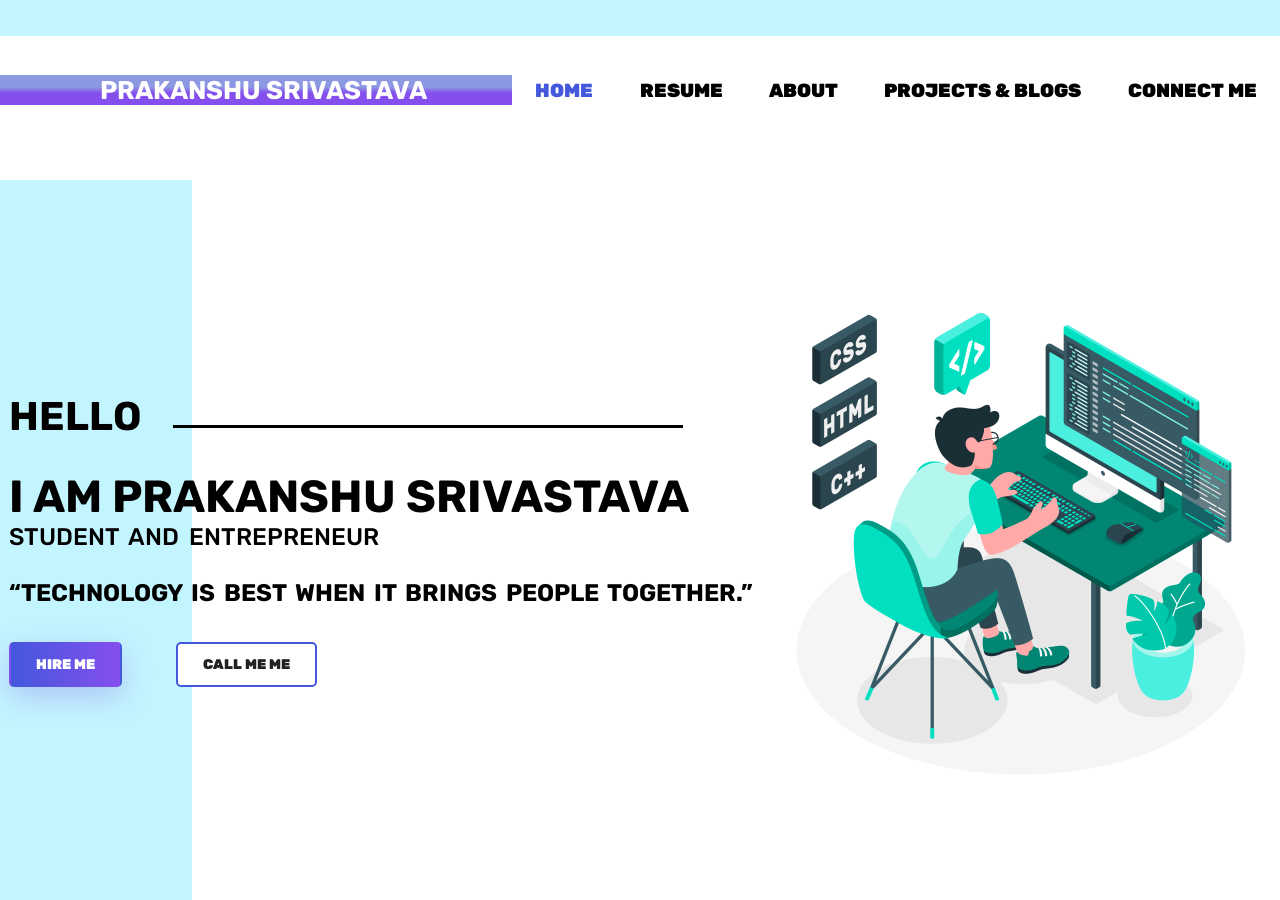
==== index.html @ c3470127 "Update index.html" ====
<!DOCTYPE html>
<html>
    <head>
        <title>Prakanshu Srivastava</title>
        <link rel="stylesheet" type="text/css" href="css/style.css">
        <link href="https://fonts.googleapis.com/css?family=Rubik&display=swap" rel="stylesheet">
        <meta charset="UTF-8">
        <meta name="viewport" content="width=device-width, initial-scale=1.0">
    </head>
    <body>
        <header>
            <section class="navsection">
                <div class="logo">
                    <h1>Prakanshu Srivastava</h1>
                </div>
                <nav>
                    <a href="index.html">Home</a>
                    <a href="resume/index.html">Resume</a>
                    <a href="https://about.me/mr.prakanshu/">About</a>
                    <a href="Projects.html">Projects & Blogs</a>
                    <a href="Socialize/index.html">Connect me</a>
                    
               </nav>
            </section>
            <main>
                <div class="leftside">
                    <h3>Hello</h3>
                    <h1>I am Prakanshu Srivastava</h1>
                    <h2>Student and Entrepreneur<br/><br/><b></i>“Technology is best when it brings people together.”</b></i></h2>
                    <a href="hireme.html" class="btn1">Hire me</a>
                    <a href="tel:+918318005398" class="btn2">Call me me</a>
            
                </div>
                
                <div class="rightside">
                    <img src="css/3426526.jpg ">
                </div>
            </main>
        </header>

    </body>
</html>
---- css/style.css ----
*{
	margin:0; padding:0;font-family: 'Rubik', sans-serif;    
}
header{
    width: 100%;
    height: 100vh;
    background-image: linear-gradient(to left, #fff 85% ,#c3f5ff 20%);
    
}

.navsection{
    width: 100%;
    height: 20vh;
    display: flex;
    justify-content: center;
    align-items: center;
    background-image: linear-gradient(to top, #fff 80% ,#c3f5ff 20%);
    
}
.logo{
    width: 40%;
    color: #fff;
    background-image: linear-gradient(#8d98e3 40%, #854fee 60%);
    padding-left: 100px;
    box-sizing: border-box;
}

.logo h1{
    text-transform: uppercase;
    font-size: 1.6rem;
    animation: leftright 2s linear infinite;
    animation-direction: alternate;
}

@keyframes leftright{
    from{
        padding-left: 40px;}
    to{
        padding-righ: 40px;
    }
}
nav{
    width: 60%;
    display: flex;
    justify-content: space-around;
}

nav a{
    text-decoration: none;
    text-transform: uppercase;
    color: #000;
    font-weight: 900;
    font-size: 19px;
    position: relative;
}

nav a:first-child{
    color:#4458dc;
    
}

nav a:before{
    content: "";
    position: absolute;
    top: 110%;
    left: 0;
    width: 0;
    height: 2px;
    border-bottom: 2px solid #4458dc;
    transition: all 0.4s linear;
}

nav a:hover:before{
    width: 100%
}

main{
    height: 80vh;
    display: flex;
    justify-content: space-around;
    align-items: center;
}

/*.rightside{
    border-radius: 100% 0% 100% 0% / 54% 49% 51% 46% ;
    background-color: #e8fbff;
    
}*/

.rightside img{
    max-width: 500px;
    height: auto;
}

.leftside{
    color: #000;
    text-transform: uppercase;
}

.leftside h3{
    font-size: 40px;
    margin-bottom: 30px;
    position: relative
}

.leftside h3:after{
    content: "";
    width: 510px;
    height: 3px;
    position: absolute;
    top: 68%;
    left: 22%;
    background-color: #000;
}

.leftside h1{
    margin-top: 20px;
    font-size: 45px;
}

.leftside h2{
    margin-bottom: 35px;
    font-weight: 500;
    word-spacing: 4px;
    
}

.leftside .btn1, .btn2{
    text-decoration: none;
    font-weight: 900;
    font-size: 14px;
    text-align: center;
    padding: 12px 25px;
    cursor: pointer;
    text-transform: uppercase;
    border-radius: 5px;
    display: inline-block;
    margin-right: 50px;
}
.leftside .btn1{
    color: #fff;
    letter-spacing: 0;
    background-image: linear-gradient(to right, #4458dc 0%, #854fee 100%),radial-gradient(circle at top left, #4458dc, #845fee);
    border: double 2px transparent;
    box-shadow: 0 10px 30px rgba(118, 85,225,.3 );
}

.leftside .btn2{
    border: 2px solid #4458dc;
    color: #222;
    background-color: #fff;
    letter-spacing: 0;
    box-shadow: none;
}
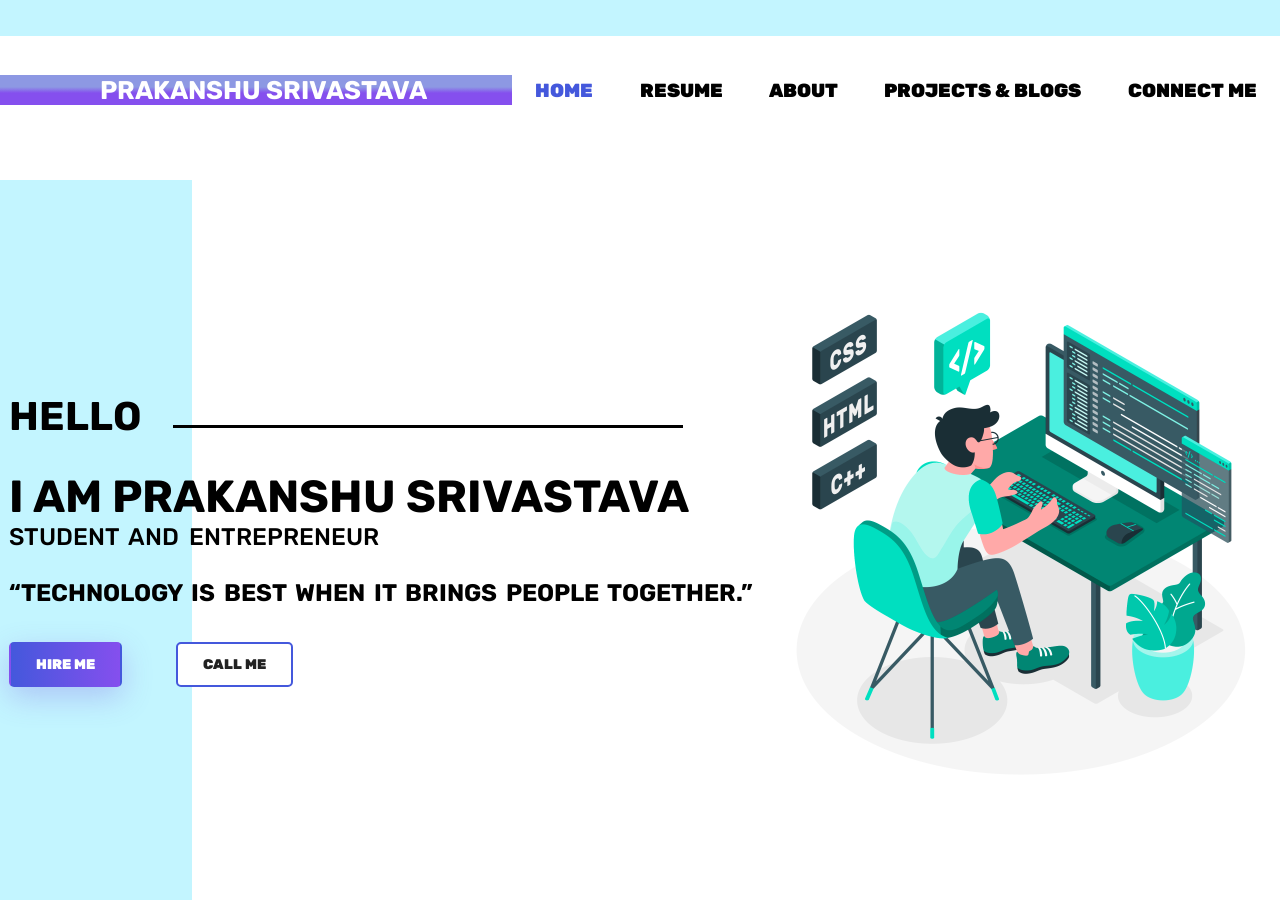
==== commit 79691cc0: "Update index.html" ====
--- a/index.html
+++ b/index.html
@@ -28,7 +28,7 @@
                     <h1>I am Prakanshu Srivastava</h1>
                     <h2>Student and Entrepreneur<br/><br/><b></i>“Technology is best when it brings people together.”</b></i></h2>
                     <a href="hireme.html" class="btn1">Hire me</a>
-                    <a href="tel:+918318005398" class="btn2">Call me me</a>
+                    <a href="tel:+918318005398" class="btn2">Call me</a>
             
                 </div>
                 
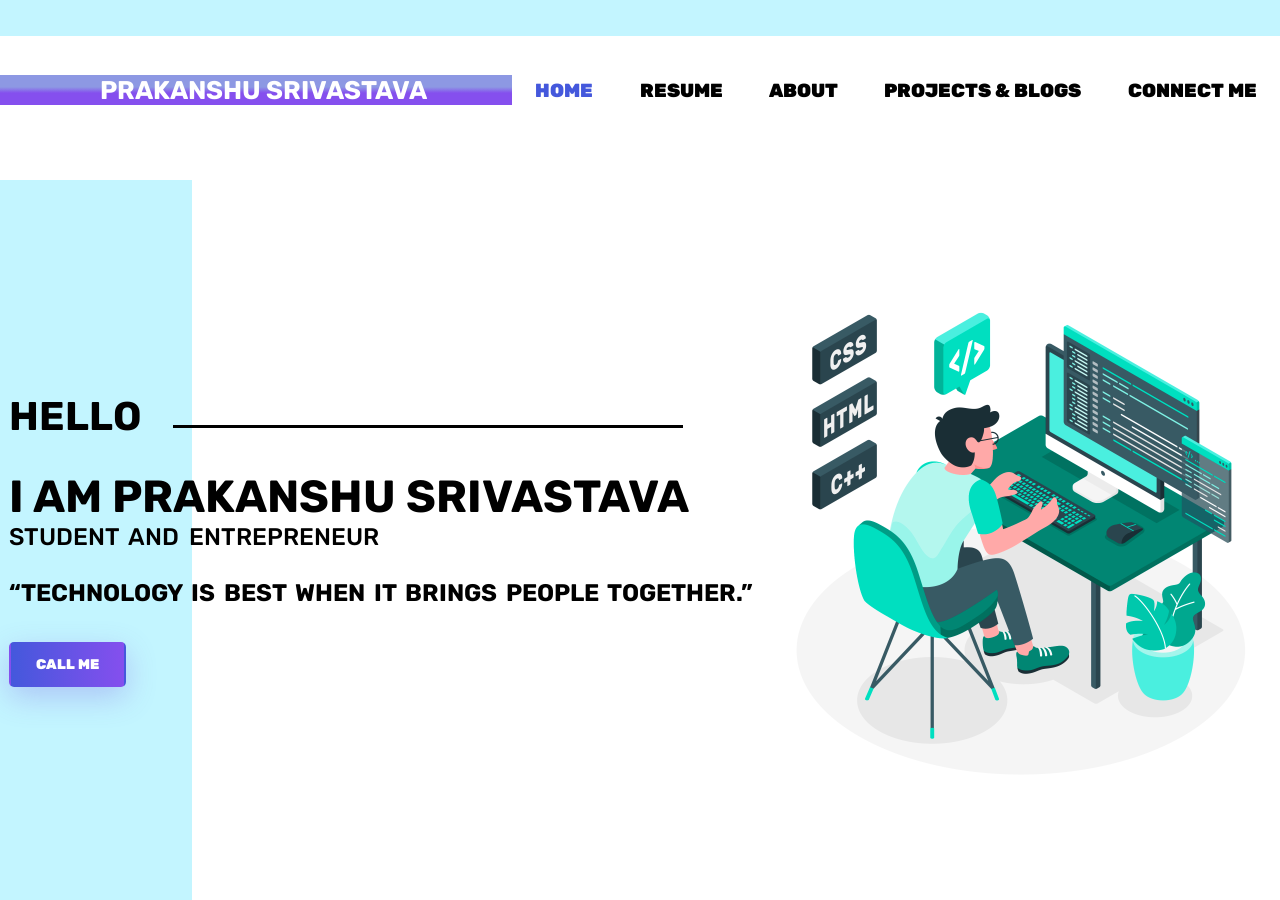
==== commit 7dd3a933: "Update index.html" ====
--- a/index.html
+++ b/index.html
@@ -27,8 +27,7 @@
                     <h3>Hello</h3>
                     <h1>I am Prakanshu Srivastava</h1>
                     <h2>Student and Entrepreneur<br/><br/><b></i>“Technology is best when it brings people together.”</b></i></h2>
-                    <a href="hireme.html" class="btn1">Hire me</a>
-                    <a href="tel:+918318005398" class="btn2">Call me</a>
+                    <a href="tel:+918318005398" class="btn1">Call me</a>
             
                 </div>
                 
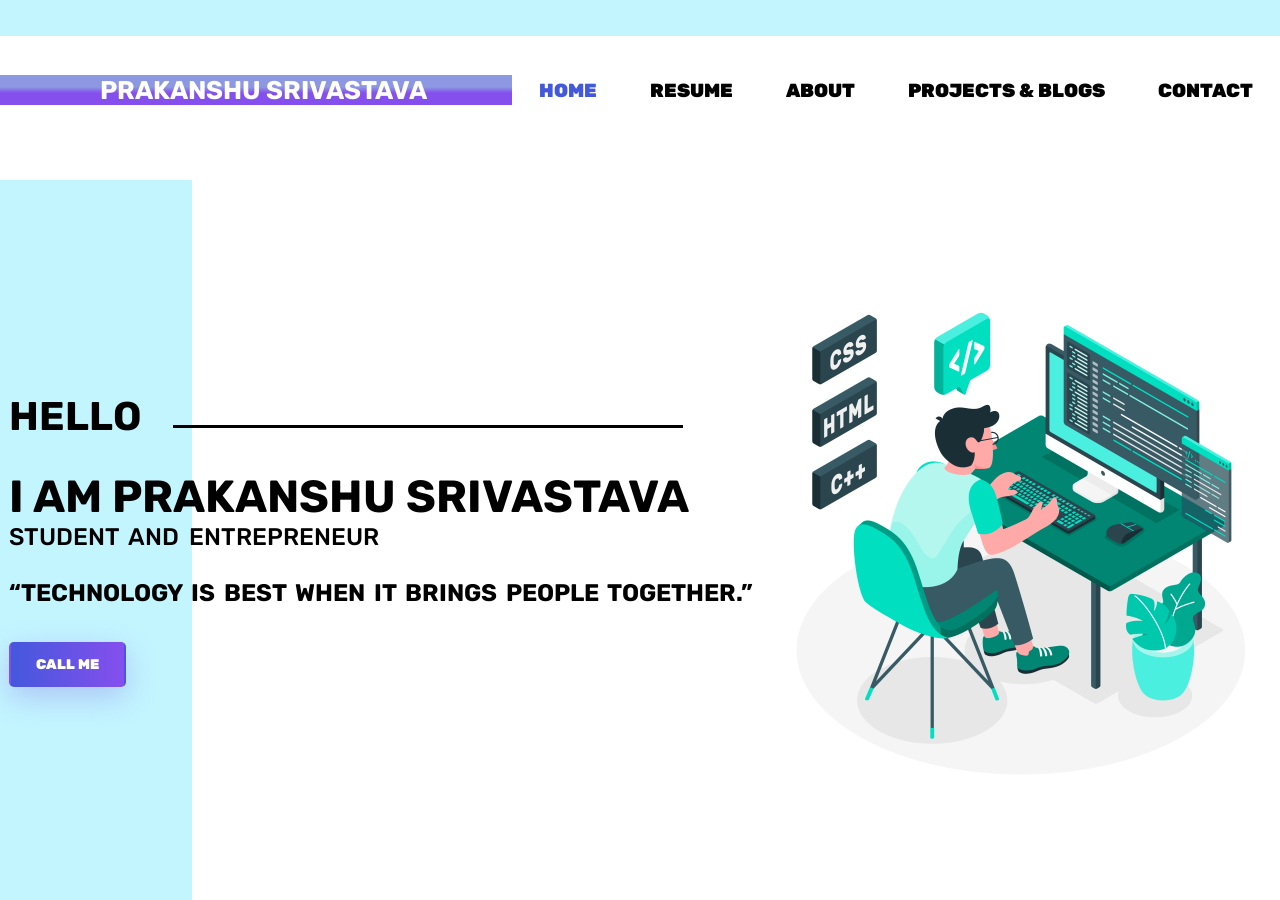
==== commit 9efd4695: "Update index.html" ====
--- a/index.html
+++ b/index.html
@@ -18,7 +18,7 @@
                     <a href="resume/index.html">Resume</a>
                     <a href="https://about.me/mr.prakanshu/">About</a>
                     <a href="Projects.html">Projects & Blogs</a>
-                    <a href="Socialize/index.html">Connect me</a>
+                    <a href="Socialize/index.html">Contact</a>
                     
                </nav>
             </section>
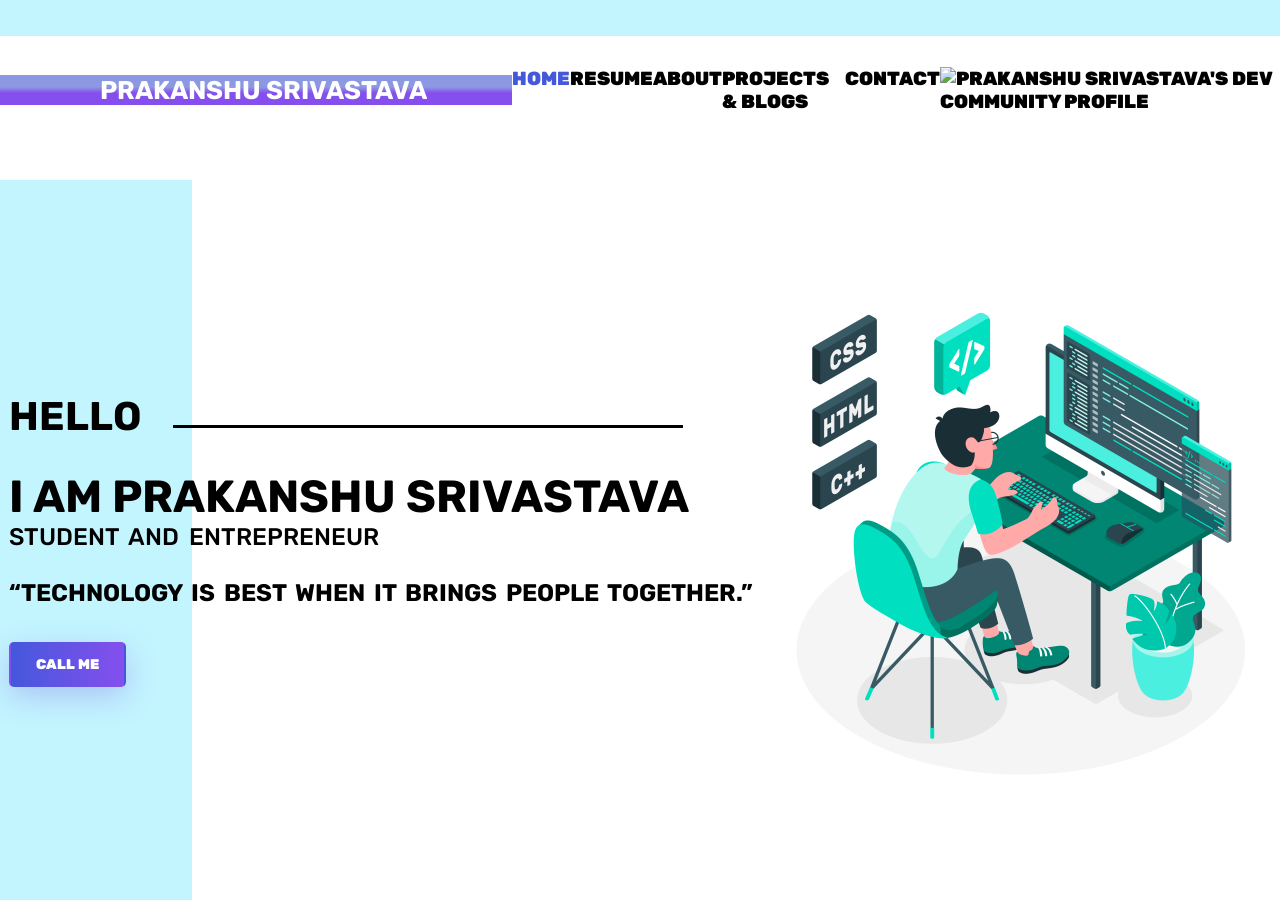
==== commit 88b9f494: "Update index.html" ====
--- a/index.html
+++ b/index.html
@@ -19,6 +19,9 @@
                     <a href="https://about.me/mr.prakanshu/">About</a>
                     <a href="Projects.html">Projects & Blogs</a>
                     <a href="Socialize/index.html">Contact</a>
+                    <a href="https://dev.to/prakanshu08">
+                    <img src="https://d2fltix0v2e0sb.cloudfront.net/dev-badge.svg" alt="Prakanshu Srivastava's DEV Community Profile" height="30" width="30">
+                    </a>
                     
                </nav>
             </section>
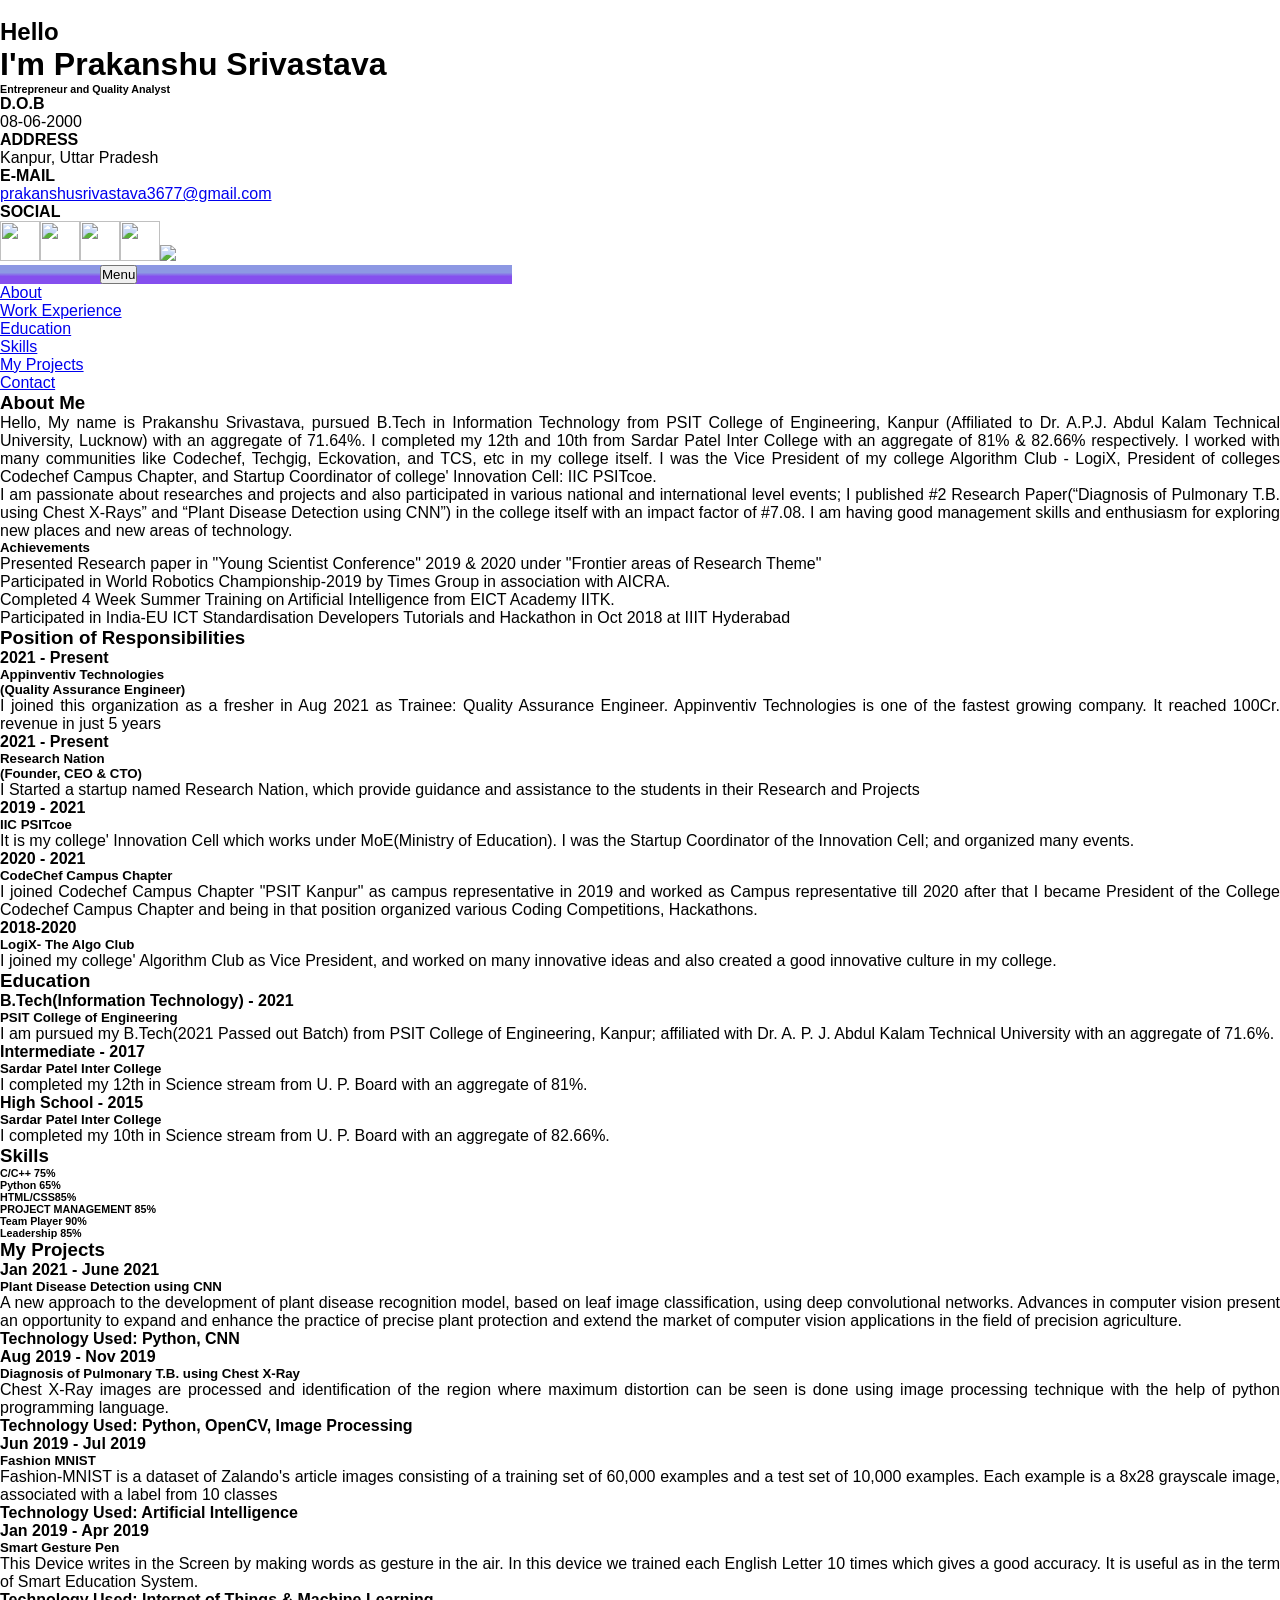
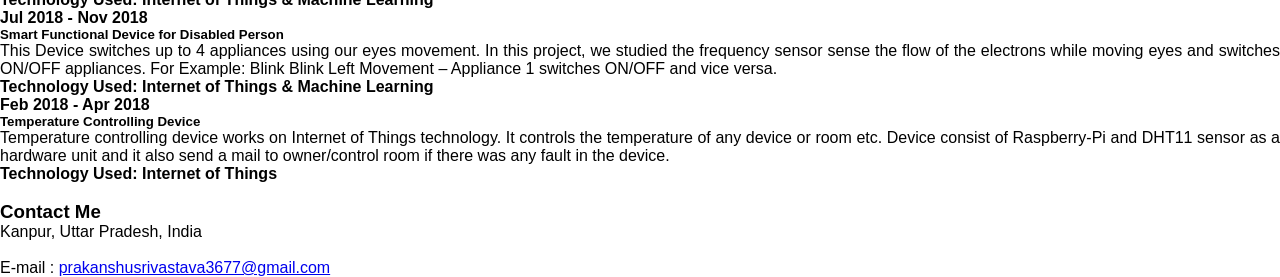
==== commit 98213960: "Add files via upload" ====
--- a/index.html
+++ b/index.html
@@ -1,44 +1,376 @@
-<!DOCTYPE html>
-<html>
-    <head>
-        <title>Prakanshu Srivastava</title>
-        <link rel="stylesheet" type="text/css" href="css/style.css">
-        <link href="https://fonts.googleapis.com/css?family=Rubik&display=swap" rel="stylesheet">
-        <meta charset="UTF-8">
-        <meta name="viewport" content="width=device-width, initial-scale=1.0">
-    </head>
-    <body>
-        <header>
-            <section class="navsection">
-                <div class="logo">
-                    <h1>Prakanshu Srivastava</h1>
-                </div>
-                <nav>
-                    <a href="index.html">Home</a>
-                    <a href="resume/index.html">Resume</a>
-                    <a href="https://about.me/mr.prakanshu/">About</a>
-                    <a href="Projects.html">Projects & Blogs</a>
-                    <a href="Socialize/index.html">Contact</a>
-                    <a href="https://dev.to/prakanshu08">
-                    <img src="https://d2fltix0v2e0sb.cloudfront.net/dev-badge.svg" alt="Prakanshu Srivastava's DEV Community Profile" height="30" width="30">
-                    </a>
-                    
-               </nav>
-            </section>
-            <main>
-                <div class="leftside">
-                    <h3>Hello</h3>
-                    <h1>I am Prakanshu Srivastava</h1>
-                    <h2>Student and Entrepreneur<br/><br/><b></i>“Technology is best when it brings people together.”</b></i></h2>
-                    <a href="tel:+918318005398" class="btn1">Call me</a>
-            
-                </div>
-                
-                <div class="rightside">
-                    <img src="css/3426526.jpg ">
-                </div>
-            </main>
-        </header>
-
-    </body>
-</html>
+
+<!DOCTYPE html>
+<html>
+<head>
+<title>Prakanshu Srivastava | Entrepreneur & QA Engineer </title>
+<!--mobile apps-->
+<meta name="viewport" content="width=device-width, initial-scale=1">
+<meta http-equiv="Content-Type" content="text/html; charset=utf-8" />
+<meta name="keywords" content="Prakanshu Srivastava, Quality Analyst, Researcher, PSIT College of Engineering Researchnation Founder" />
+<script type="application/x-javascript"> addEventListener("load", function() { setTimeout(hideURLbar, 0); }, false); function hideURLbar(){ window.scrollTo(0,1); } </script>
+<!--mobile apps-->
+<!--Custom Theme files-->
+<link href="css/bootstrap.css" type="text/css" rel="stylesheet" media="all">
+<link href="css/style.css" type="text/css" rel="stylesheet" media="all">
+<link rel="stylesheet" href="css/swipebox.css">
+<!--//Custom Theme files-->
+<!--js-->
+<script src="js/jquery-1.11.1.min.js"></script> 
+<!-- //js -->
+<!--web-fonts-->
+<link href='//fonts.googleapis.com/css?family=Overlock:400,400italic,700,700italic,900,900italic' rel='stylesheet' type='text/css'>
+<link href='//fonts.googleapis.com/css?family=Roboto+Condensed:400,300,300italic,400italic,700,700italic' rel='stylesheet' type='text/css'>
+<!--//web-fonts-->
+<!--start-smooth-scrolling-->
+<script type="text/javascript" src="js/move-top.js"></script>
+<script type="text/javascript" src="js/easing.js"></script>	
+<script type="text/javascript">
+		jQuery(document).ready(function($) {
+			$(".scroll").click(function(event){		
+				event.preventDefault();
+				$('html,body').animate({scrollTop:$(this.hash).offset().top},1000);
+			});
+		});
+</script>
+<!--//end-smooth-scrolling-->
+</head>
+<body>
+	<!--banner-->
+	<div id="home" class="banner">
+		<div class="banner-info">
+			<div class="container">
+				<div class="col-md-4 header-left">
+					<img src="images/img1.jpeg" alt=""/>
+				</div>
+				<div class="col-md-8 header-right">
+					<h2>Hello</h2>
+					<h1>I'm Prakanshu Srivastava</h1>
+					<h6>Entrepreneur and  Quality Analyst  </h6>
+					<ul class="address">
+						<li>
+							<ul class="address-text">
+								<li><b>D.O.B</b></li>
+								<li>08-06-2000</li>
+							</ul>
+						</li>
+						<li>
+							<ul class="address-text">
+								<li><b>ADDRESS </b></li>
+								<li>Kanpur, Uttar Pradesh</li>
+							</ul>
+						</li>
+						<li>
+							<ul class="address-text">
+								<li><b>E-MAIL </b></li>
+								<li><a href="mailto:prakanshusrivastava3677@gmail.com" target="_blank"> prakanshusrivastava3677@gmail.com</a></li>
+							</ul>
+						</li>
+						<li>
+							<ul class="address-text">
+								<li><b>SOCIAL </b></li>
+								<li><a href="https://www.linkedin.com/in/prakanshu08/" target="_blank"><img src="https://img.icons8.com/fluency/96/000000/linkedin.png" width="40" height="40"></a></h1><a href="https://www.github.com/prakanshu08/" target="_blank"><img src="https://img.icons8.com/fluency/96/000000/github.png" width="40" height="40"></a></h1><a href="https://scholar.google.com/citations?hl=en&user=AzJtESgAAAAJ" target="_blank"><img src="https://img.icons8.com/color/48/000000/google-scholar--v3.png" width="40" height="40"></a></h1><a href="https://www.instagram.com/_prakanshu.srivastava_/" target="_blank"><img src="https://img.icons8.com/fluency/48/000000/instagram-new.png" width="40" height="40"></a></h1><a href="https://www.facebook.com/prakanshu08/" target="_blank"><img src="https://img.icons8.com/fluency/48/000000/facebook.png" widht="40" height="40"/></a></h1>
+							</ul>
+						</li>
+					</ul>
+				</div>
+				<div class="clearfix"> </div>
+			</div>
+		</div>
+	</div>
+	<!--//banner-->
+	<!--top-nav-->
+	<div class="top-nav wow">
+		<div class="container">
+			<div class="navbar-header logo">
+				<button type="button" class="navbar-toggle collapsed" data-toggle="collapse" data-target="#bs-example-navbar-collapse-1">
+					Menu
+				</button>
+			</div>
+			<!-- Collect the nav links, forms, and other content for toggling -->
+			<div class="collapse navbar-collapse" id="bs-example-navbar-collapse-1">
+				<div class="menu">
+					<ul class="nav navbar">
+						<li><a href="#about" class="scroll">About</a></li>
+						<li><a href="#work" class="scroll">Work Experience</a></li>
+						<li><a href="#education" class="scroll">Education</a></li>
+						<li><a href="#skills" class="scroll">Skills</a></li>
+						<li><a href="#projects" class="scroll">My Projects</a></li>
+						<li><a href="#contact" class="scroll">Contact</a></li>
+					</ul>
+					<div class="clearfix"> </div>
+				</div>
+			</div>
+		</div>
+	</div>	
+	<!--//top-nav-->
+	<!--about-->
+	<div id="about" class="about">
+		<div class="container">
+			<h3 class="title"> About Me</h3>
+			<div class="col-md-8 about-left">
+				<p align="justify">Hello, My name is Prakanshu Srivastava, pursued B.Tech in Information Technology from PSIT College of Engineering, Kanpur (Affiliated to Dr. A.P.J. Abdul Kalam Technical University, Lucknow) with an aggregate of 71.64%. I completed my 12th and 10th from Sardar Patel Inter College with an aggregate of 81% & 82.66% respectively. I worked with many communities like Codechef, Techgig, Eckovation, and TCS, etc in my college itself. I was the Vice President of my college Algorithm Club - LogiX, President of colleges Codechef Campus Chapter, and Startup Coordinator of college' Innovation Cell: IIC PSITcoe.</p>
+				<p align="justify">I am passionate about researches and projects and also participated in various national and international level events; I published #2 Research Paper(“Diagnosis of Pulmonary T.B. using Chest X-Rays” and “Plant Disease Detection using CNN”) in the college itself with an impact factor of #7.08. I am having good management skills and enthusiasm for exploring new places and new areas of technology.</p>
+			</div>
+			<div class="col-md-4 about-right">
+				<ul>
+					<h5>Achievements</h5>
+					<li><span class="glyphicon glyphicon-menu-right"></span> Presented Research paper in "Young Scientist Conference" 2019 & 2020 under "Frontier areas of Research Theme"</li>
+					<li><span class="glyphicon glyphicon-menu-right"></span> Participated in World Robotics	Championship-2019 by Times Group in	association with AICRA.</li>
+					<li><span class="glyphicon glyphicon-menu-right"></span> Completed 4 Week Summer Training on Artificial Intelligence from EICT Academy IITK.</li>
+					<li><span class="glyphicon glyphicon-menu-right"></span> Participated in India-EU ICT Standardisation Developers Tutorials and Hackathon in Oct 2018 at IIIT Hyderabad</li>
+				</ul>
+				<div class="clearfix"> </div>
+			</div>
+			<div class="clearfix"> </div>
+		</div>
+	</div>
+	<!--//about-->
+	<!--work-experience-->
+	<div id="work" class="work">
+		<div class="container">
+			<h3 class="title">Position of Responsibilities</h3>
+			
+			<div class="work-info"> 
+				<div class="col-md-6 work-right work-right2"> 
+					<h4>2021 - Present </h4>
+				</div>
+				<div class="col-md-6 work-left work-left2"> 
+					<h5> Appinventiv Technologies <br/>(Quality Assurance Engineer)<br/><span class="glyphicon glyphicon-briefcase"></span></h5>
+					<p align="justify"> I joined this organization as a fresher in Aug 2021 as Trainee: Quality Assurance Engineer. Appinventiv Technologies is one of the fastest growing company. It reached 100Cr. revenue in just 5 years </p>
+				</div>
+				<div class="clearfix"> </div>
+			</div>
+			
+			<div class="work-info"> 
+				<div class="col-md-6 work-left"> 
+					<h4>2021 - Present </h4>
+				</div>
+				<div class="col-md-6 work-right"> 
+					<h5><span class="glyphicon glyphicon-briefcase"> </span> Research Nation <br/> (Founder, CEO & CTO)</h5>
+					<p align="justify">I Started a startup named Research Nation, which provide guidance and assistance to the students in their Research and Projects </p>
+				</div>
+				<div class="clearfix"> </div>
+			</div>
+			<div class="work-info"> 
+				<div class="col-md-6 work-right work-right2"> 
+					<h4>2019 - 2021 </h4>
+				</div>
+				<div class="col-md-6 work-left work-left2"> 
+					<h5> IIC PSITcoe <br/><span class="glyphicon glyphicon-briefcase"></span></h5>
+					<p align="justify">It is my college' Innovation Cell which works under MoE(Ministry of Education). I was the Startup Coordinator of the Innovation Cell; and organized many events.  </p>
+				</div>
+				<div class="clearfix"> </div>
+			</div>
+			<div class="work-info"> 
+				<div class="col-md-6 work-left"> 
+					<h4>2020 - 2021 </h4>
+				</div>
+				<div class="col-md-6 work-right"> 
+					<h5><span class="glyphicon glyphicon-briefcase"> </span> CodeChef Campus Chapter</h5>
+					<p align="justify">I joined Codechef Campus Chapter "PSIT Kanpur" as campus representative in 2019 and worked as Campus representative till 2020 after that I became President of the College Codechef Campus Chapter and being in that position organized various Coding Competitions, Hackathons.</p>
+				</div>
+				<div class="clearfix"> </div>
+			</div>
+			<div class="work-info"> 
+				<div class="col-md-6 work-right work-right2"> 
+					<h4>2018-2020 </h4>
+				</div>
+				<div class="col-md-6 work-left work-left2"> 
+					<h5> LogiX- The Algo Club <br/> <span class="glyphicon glyphicon-briefcase"></span> </h5>
+					<p align="justify">I joined my college' Algorithm Club as Vice President, and worked on many innovative ideas and also created a good innovative culture in my college.  </p>
+				</div>
+				<div class="clearfix"> </div>
+			</div>
+		</div>
+	</div>
+	<!--//work-experience-->
+	<!--education-->
+	<div id="education" class="education">
+		<div class="container">
+			<h3 class="title">Education</h3>
+			<div class="work-info"> 
+				<div class="col-md-6 work-left"> 
+					<h4>B.Tech(Information Technology) - 2021</h4>
+				</div>
+				<div class="col-md-6 work-right"> 
+					<h5><span class="glyphicon glyphicon-education"> </span> PSIT College of Engineering</h5>
+					<p align="justify">I am pursued my B.Tech(2021 Passed out Batch) from PSIT College of Engineering, Kanpur; affiliated with Dr. A. P. J. Abdul Kalam Technical University with an aggregate of 71.6%.</p>
+				</div>
+				<div class="clearfix"> </div>
+			</div>
+			<div class="work-info"> 
+				<div class="col-md-6 work-right work-right2"> 
+					<h4>Intermediate - 2017</h4>
+				</div>
+				<div class="col-md-6 work-left work-left2"> 
+					<h5> Sardar Patel Inter College<br/> <span class="glyphicon glyphicon-education"></span></h5>
+					<p align="justify">I completed my 12th in Science stream from U. P. Board with an aggregate of 81%. </p>
+				</div>
+				<div class="clearfix"> </div>
+			</div>
+			<div class="work-info"> 
+				<div class="col-md-6 work-left"> 
+					<h4>High School - 2015</h4>
+				</div>
+				<div class="col-md-6 work-right"> 
+					<h5><span class="glyphicon glyphicon-education"> </span> Sardar Patel Inter College </h5>
+					<p align="justify">I completed my 10th in Science stream from U. P. Board with an aggregate of 82.66%.</p>
+				</div>
+				<div class="clearfix"> </div>
+			</div>
+		</div>
+	</div>
+	<!--//education-->
+	<!--skills-->
+	<div id="skills" class="skills">
+		<div class="container">
+			<h3 class="title">Skills</h3>
+			<div class="skills-info">
+				<div class="col-md-6 bar-grids">
+					<h6>C/C++  <span> 75% </span></h6>
+					<div class="progress">
+						<div class="progress-bar progress-bar-striped active" style="width: 75%">
+						</div>
+					</div>
+					<h6>Python <span> 65% </span></h6>
+					<div class="progress">
+						<div class="progress-bar progress-bar-striped active" style="width: 65%">
+						</div>
+					</div>
+					<h6>HTML/CSS<span>85% </span></h6>
+					<div class="progress">
+						<div class="progress-bar progress-bar-striped active" style="width: 85%">
+						</div>
+					</div>
+				</div>
+				<div class="col-md-6 bar-grids">
+					<h6>PROJECT MANAGEMENT <span> 85% </span></h6>
+					<div class="progress">
+						<div class="progress-bar progress-bar-striped active" style="width: 85%">
+						</div>
+					</div>
+					<h6>Team Player <span> 90% </span></h6>
+					<div class="progress">
+						<div class="progress-bar progress-bar-striped active" style="width: 90%">
+						</div>
+					</div>
+					<h6>Leadership <span> 85% </span></h6>
+					<div class="progress">
+						<div class="progress-bar progress-bar-striped active" style="width: 85%">
+						</div>
+					</div>
+					
+				</div>
+				<div class="clearfix"> </div>
+			</div>
+		</div>
+	</div>
+	<!--//education-->
+	<!--portfolio-->
+	<div id="projects" class="projects">
+		<div class="container">
+			<h3 class="title">My Projects</h3>
+			<div class="work-info"> 
+				<div class="col-md-6 work-left"> 
+					<h4>Jan 2021 - June 2021</h4>
+				</div>
+				<div class="col-md-6 work-right"> 
+					<h5><span class="glyphicon glyphicon-star"> </span> Plant Disease Detection using CNN </h5>
+					<p align="justify"> A new approach to the development of plant disease recognition model, based on leaf image classification, using deep convolutional networks. Advances in computer vision present an opportunity to expand and enhance the practice of precise plant protection and extend the market of computer vision applications in the field of precision agriculture.<br/><strong>Technology Used: Python, CNN </strong></p>
+				</div>
+				<div class="clearfix"> </div>
+			</div>
+			<div class="work-info"> 
+				<div class="col-md-6 work-right work-right2"> 
+					<h4>Aug 2019 - Nov 2019</h4>
+				</div>
+				<div class="col-md-6 work-left work-left2"> 
+					<h5> Diagnosis of Pulmonary T.B. using Chest X-Ray<br/> <span class="glyphicon glyphicon-star"></span></h5>
+					<p align="justify">Chest X-Ray images are processed and identification of the region where maximum distortion can be seen is done using image processing technique with the help of python programming language.<br/><strong>Technology Used: Python, OpenCV, Image Processing </strong> </p>
+				</div>
+				<div class="clearfix"> </div>
+			</div>
+			<div class="work-info"> 
+				<div class="col-md-6 work-left"> 
+					<h4>Jun 2019 - Jul 2019</h4>
+				</div>
+				<div class="col-md-6 work-right"> 
+					<h5><span class="glyphicon glyphicon-star"> </span> Fashion MNIST </h5>
+					<p align="justify">Fashion-MNIST is a dataset of Zalando's article images consisting of a training set of 60,000 examples and a test set of 10,000 examples. Each example is a 8x28 grayscale image, associated with a label from 10 classes <br/><strong>Technology Used: Artificial Intelligence </strong></p>
+				</div>
+				<div class="clearfix"> </div>
+			</div>
+			<div class="work-info"> 
+				<div class="col-md-6 work-right work-right2"> 
+					<h4>Jan 2019 - Apr 2019</h4>
+				</div>
+				<div class="col-md-6 work-left work-left2"> 
+					<h5> Smart Gesture Pen <br/> <span class="glyphicon glyphicon-star"></span></h5>
+					<p align="justify">This Device writes in the Screen by making words as gesture in the air. In this device we trained each English Letter 10 times which gives a good accuracy. It is useful as in the term of Smart Education System. <br/><strong>Technology Used: Internet of Things & Machine Learning </strong></p>
+				</div>
+				<div class="clearfix"> </div>
+			</div>
+			<div class="work-info"> 
+				<div class="col-md-6 work-left"> 
+					<h4>Jul 2018 - Nov 2018</h4>
+				</div>
+				<div class="col-md-6 work-right"> 
+					<h5><span class="glyphicon glyphicon-star"> </span> Smart Functional Device for Disabled Person </h5>
+					<p align="justify">This Device switches up to 4 appliances using our eyes movement. In this project, we studied the frequency sensor sense the flow of the electrons while moving eyes and switches ON/OFF appliances. For Example: Blink Blink Left Movement – Appliance 1 switches ON/OFF and vice versa.  <br/><strong>Technology Used: Internet of Things & Machine Learning </strong></p>
+				</div>
+				<div class="clearfix"> </div>
+			</div>
+			<div class="work-info"> 
+				<div class="col-md-6 work-right work-right2"> 
+					<h4>Feb 2018 - Apr 2018</h4>
+				</div>
+				<div class="col-md-6 work-left work-left2"> 
+					<h5> Temperature Controlling Device <br/><span class="glyphicon glyphicon-star"></span></h5>
+					<p align="justify"> Temperature controlling device works on Internet of Things technology. It controls the temperature of any device or room etc. Device consist of Raspberry-Pi and DHT11 sensor as a hardware unit and it also send a mail to owner/control room if there was any fault in the device. <br/><strong>Technology Used: Internet of Things </strong><br/><br/></p>
+				</div>
+				<div class="clearfix"> </div>
+			</div>
+		</div>
+	</div>
+	<!--//portfolio-->
+	<!--contact -->
+	<div class="welcome contact" id="contact">
+		<div class="container">
+			<h3 class="title">Contact Me</h3>
+			<div class="contact-form">
+				<div class="container">
+	
+						<p align="justify">Kanpur, Uttar Pradesh, India<br/> <br/>E-mail : <a href="mailto:prakanshusrivastava3677@gmail.com">prakanshusrivastava3677@gmail.com</a></p>
+					</div>	
+
+					
+
+					<div class="clearfix"></div>	
+				</div>
+				<div class="clearfix"></div>
+			</div>
+		</div>
+	</div>
+	<!--//contact -->
+	<!--smooth-scrolling-of-move-up-->
+	<script type="text/javascript">
+		$(document).ready(function() {
+		
+			var defaults = {
+				containerID: 'toTop', // fading element id
+				containerHoverID: 'toTopHover', // fading element hover id
+				scrollSpeed: 1200,
+				easingType: 'linear' 
+			};
+			
+			$().UItoTop({ easingType: 'easeOutQuart' });
+			
+		});
+	</script>
+	<!--//smooth-scrolling-of-move-up-->
+	<!-- Bootstrap core JavaScript
+    ================================================== -->
+    <!-- Placed at the end of the document so the pages load faster -->
+    <script src="js/bootstrap.js"></script>
+</body>
+</html>
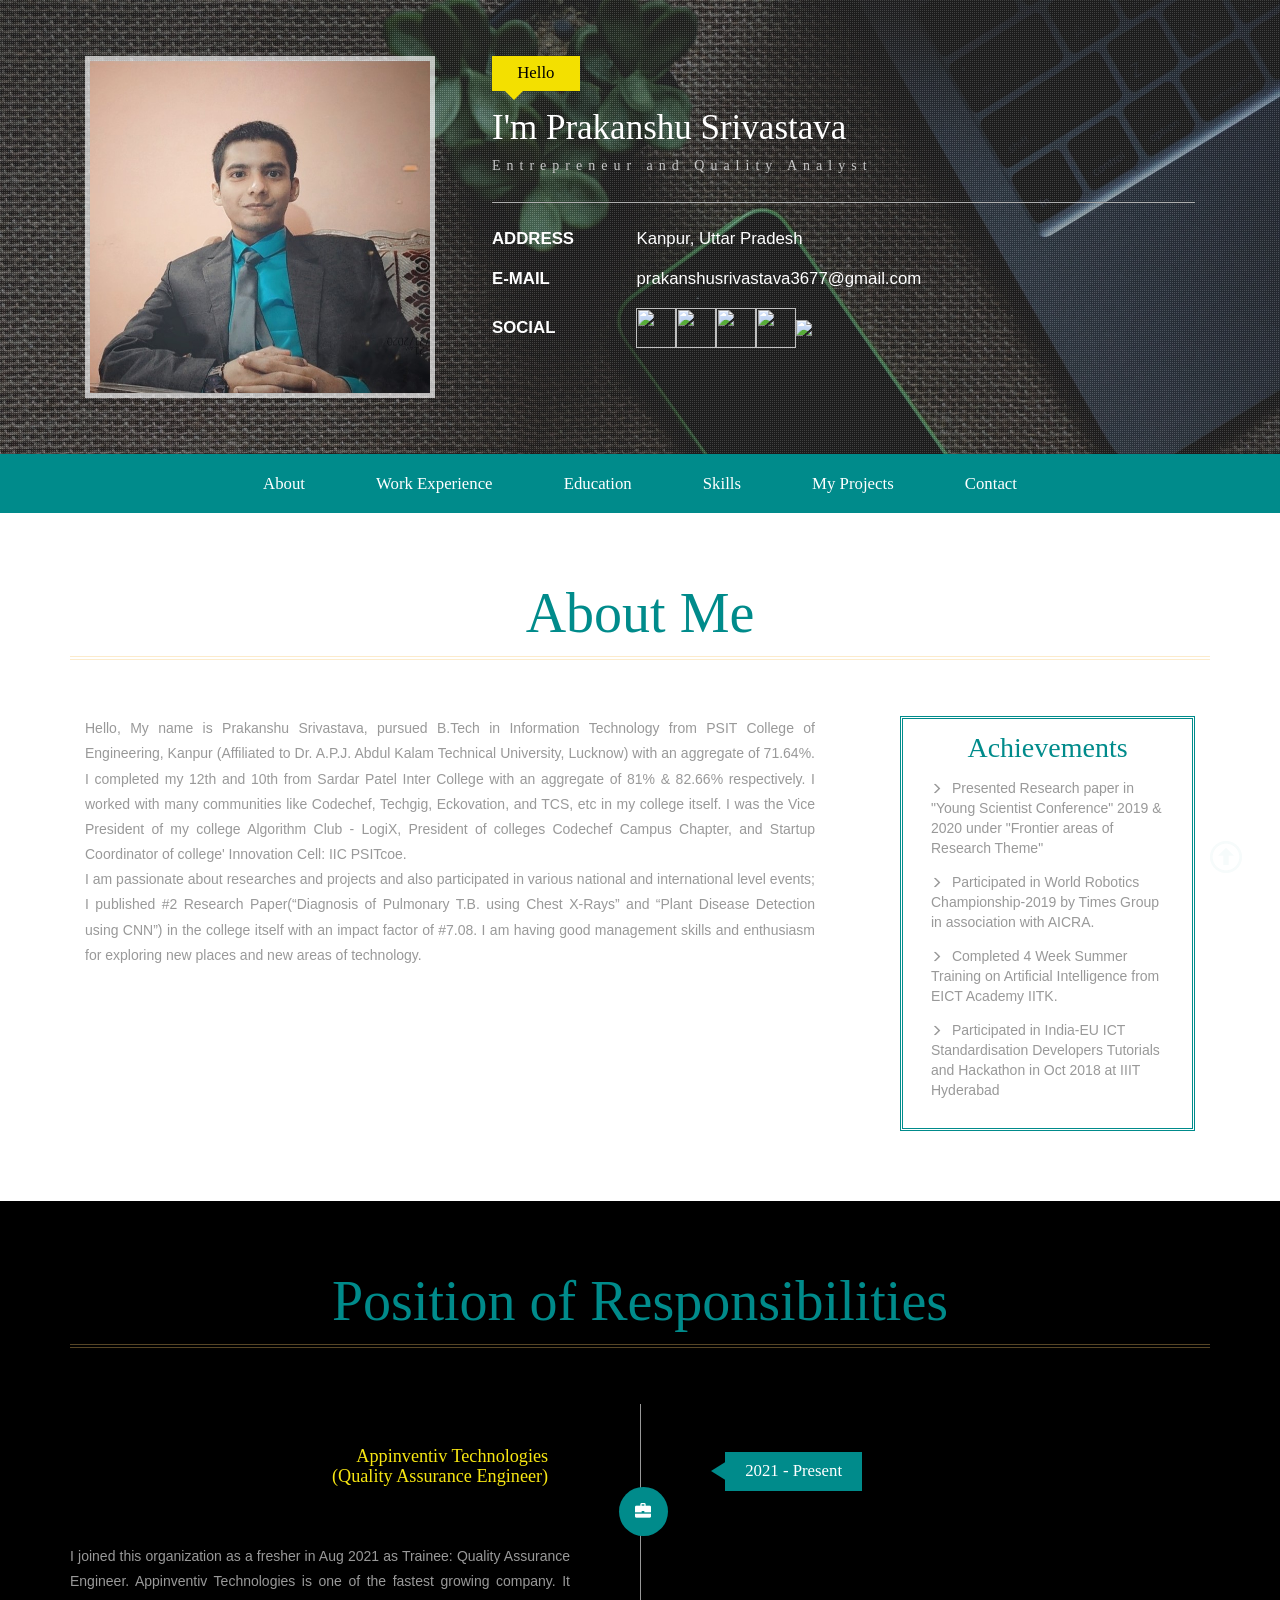
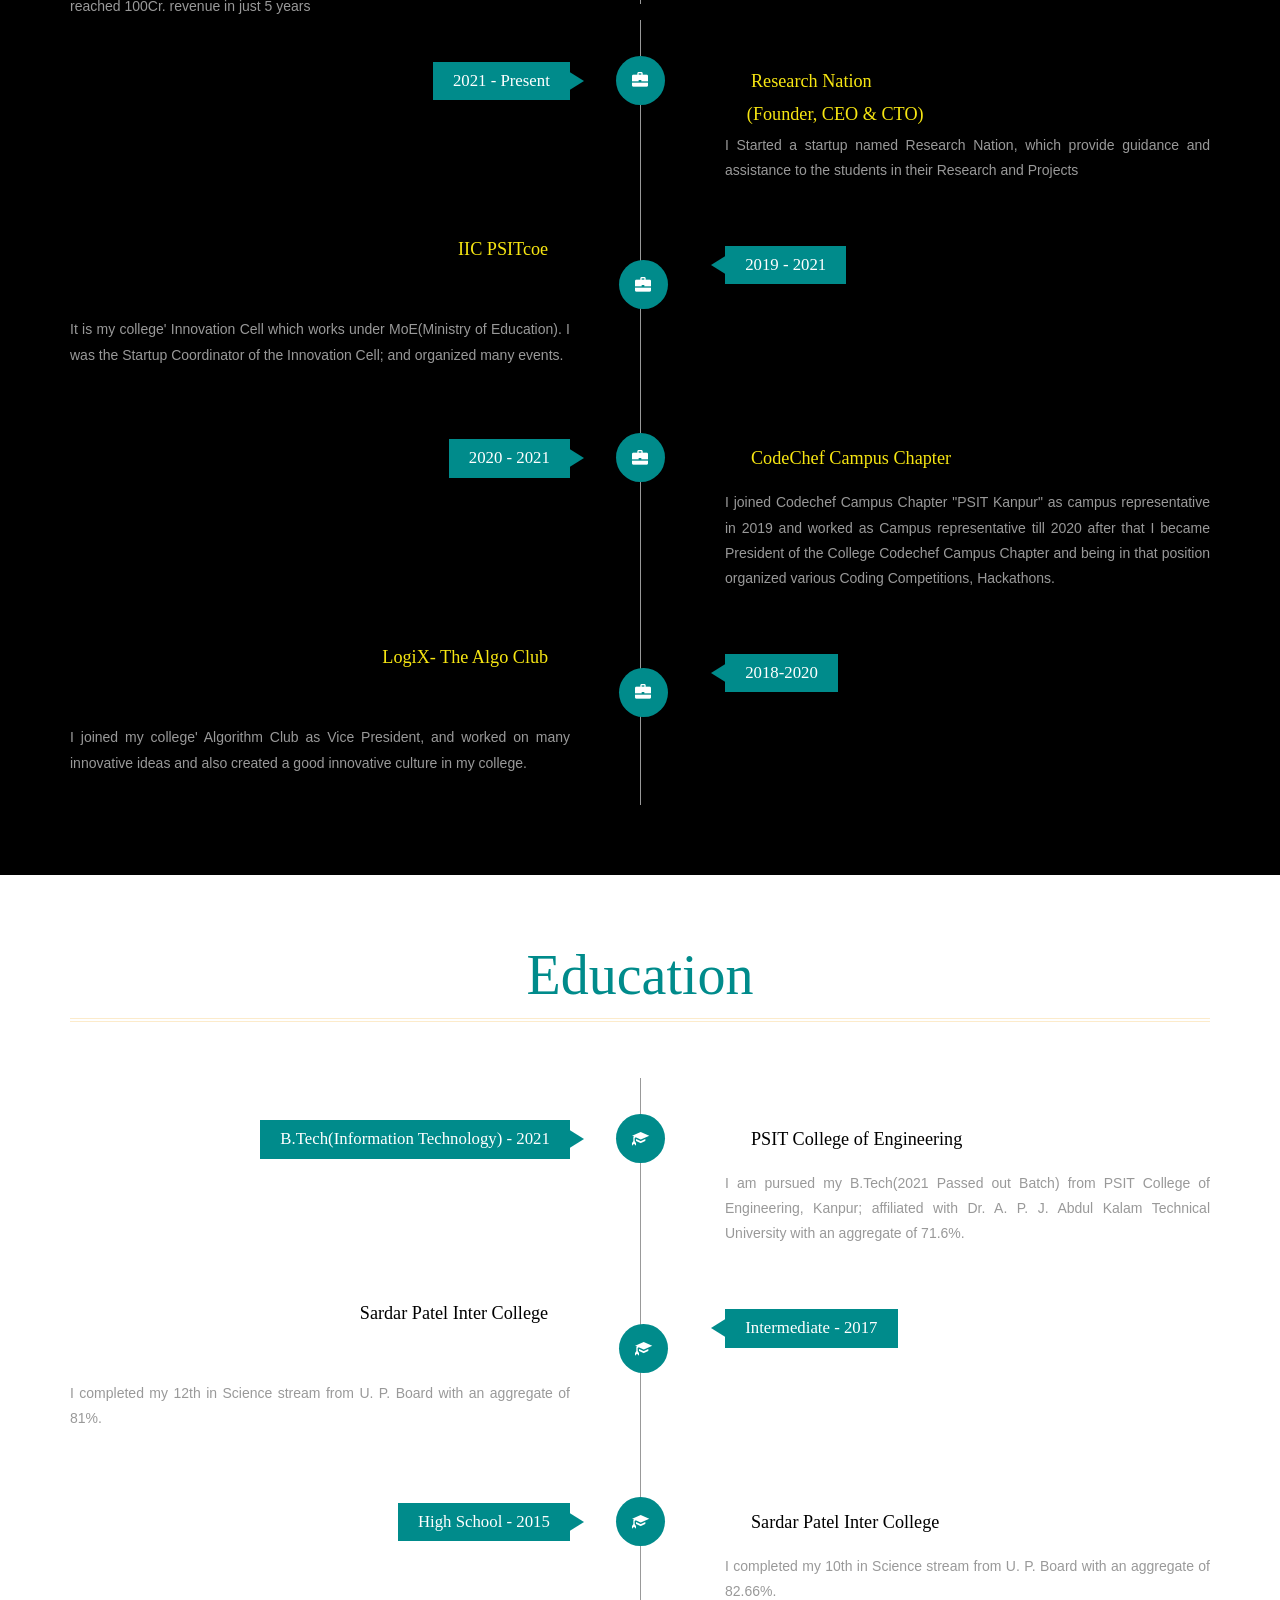
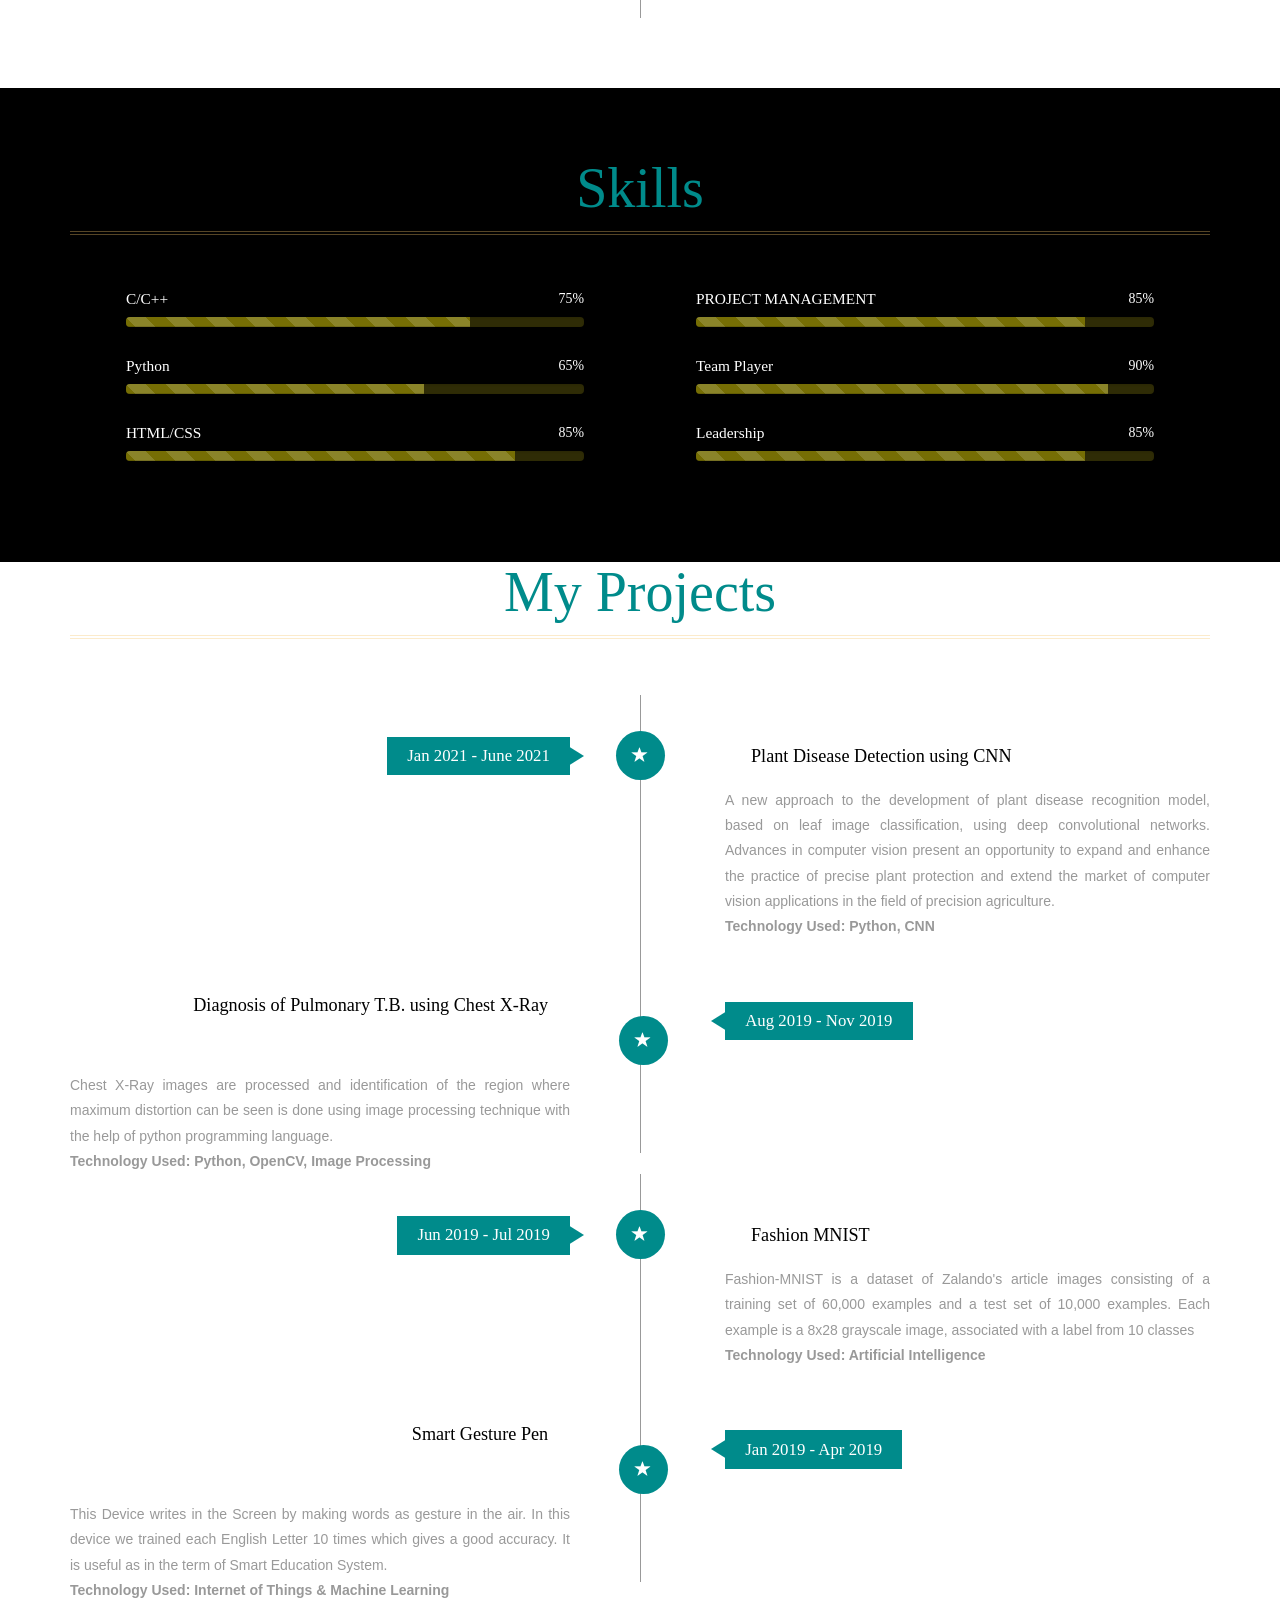
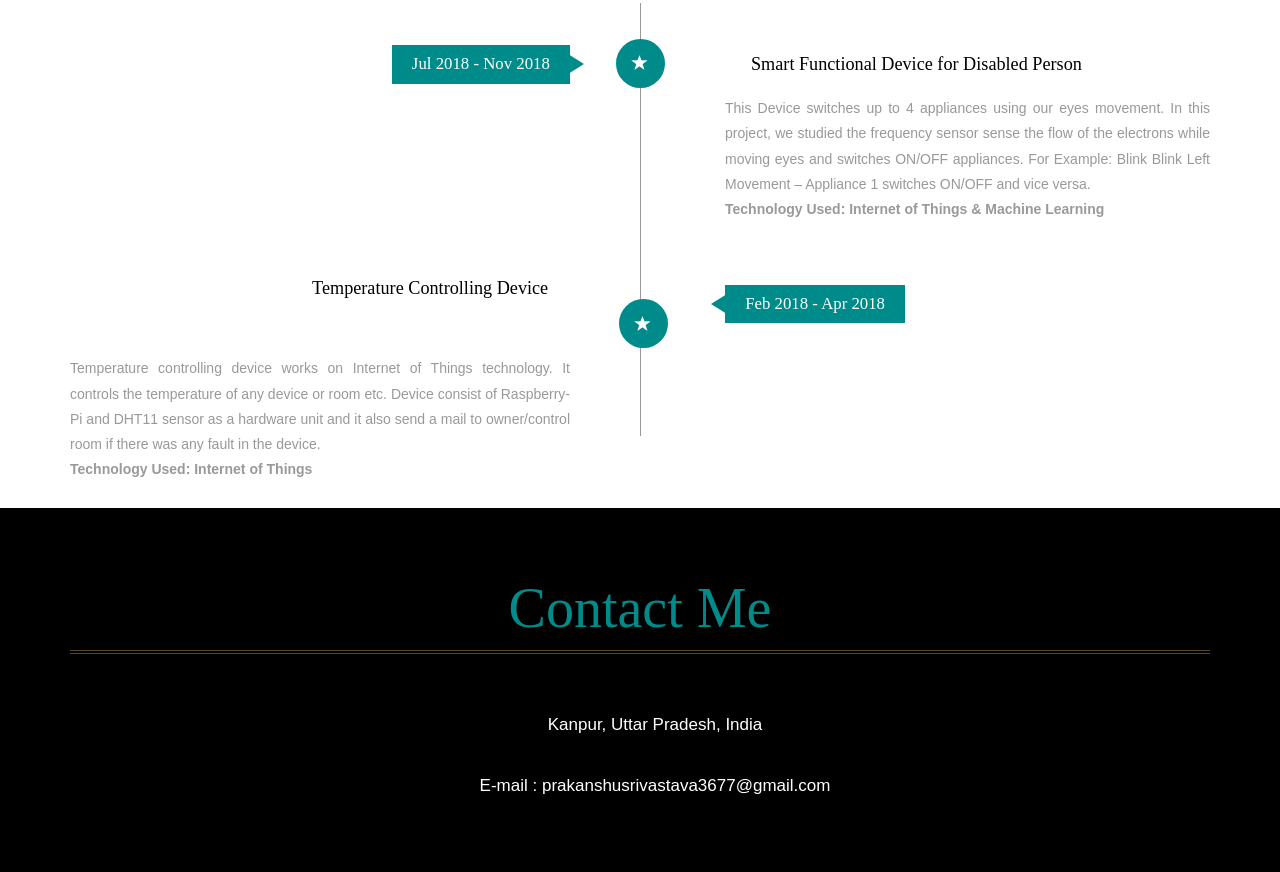
==== commit 778efdc7: "index.html Updated Contact" ====
--- a/index.html
+++ b/index.html
@@ -49,12 +49,6 @@
 					<ul class="address">
 						<li>
 							<ul class="address-text">
-								<li><b>D.O.B</b></li>
-								<li>08-06-2000</li>
-							</ul>
-						</li>
-						<li>
-							<ul class="address-text">
 								<li><b>ADDRESS </b></li>
 								<li>Kanpur, Uttar Pradesh</li>
 							</ul>
--- a/css/style.css
+++ b/css/style.css
@@ -1,155 +1,908 @@
-*{
-	margin:0; padding:0;font-family: 'Rubik', sans-serif;    
-}
-header{
-    width: 100%;
-    height: 100vh;
-    background-image: linear-gradient(to left, #fff 85% ,#c3f5ff 20%);
-    
-}
-
-.navsection{
-    width: 100%;
-    height: 20vh;
-    display: flex;
-    justify-content: center;
-    align-items: center;
-    background-image: linear-gradient(to top, #fff 80% ,#c3f5ff 20%);
-    
-}
-.logo{
-    width: 40%;
-    color: #fff;
-    background-image: linear-gradient(#8d98e3 40%, #854fee 60%);
-    padding-left: 100px;
-    box-sizing: border-box;
-}
-
-.logo h1{
-    text-transform: uppercase;
-    font-size: 1.6rem;
-    animation: leftright 2s linear infinite;
-    animation-direction: alternate;
-}
-
-@keyframes leftright{
-    from{
-        padding-left: 40px;}
-    to{
-        padding-righ: 40px;
-    }
-}
-nav{
-    width: 60%;
-    display: flex;
-    justify-content: space-around;
-}
-
-nav a{
-    text-decoration: none;
-    text-transform: uppercase;
-    color: #000;
-    font-weight: 900;
-    font-size: 19px;
-    position: relative;
-}
-
-nav a:first-child{
-    color:#4458dc;
-    
-}
-
-nav a:before{
-    content: "";
-    position: absolute;
-    top: 110%;
-    left: 0;
-    width: 0;
-    height: 2px;
-    border-bottom: 2px solid #4458dc;
-    transition: all 0.4s linear;
-}
-
-nav a:hover:before{
-    width: 100%
-}
-
-main{
-    height: 80vh;
-    display: flex;
-    justify-content: space-around;
-    align-items: center;
-}
-
-/*.rightside{
-    border-radius: 100% 0% 100% 0% / 54% 49% 51% 46% ;
-    background-color: #e8fbff;
-    
-}*/
-
-.rightside img{
-    max-width: 500px;
-    height: auto;
-}
-
-.leftside{
-    color: #000;
-    text-transform: uppercase;
-}
-
-.leftside h3{
-    font-size: 40px;
-    margin-bottom: 30px;
-    position: relative
-}
-
-.leftside h3:after{
-    content: "";
-    width: 510px;
-    height: 3px;
-    position: absolute;
-    top: 68%;
-    left: 22%;
-    background-color: #000;
-}
-
-.leftside h1{
-    margin-top: 20px;
-    font-size: 45px;
-}
-
-.leftside h2{
-    margin-bottom: 35px;
-    font-weight: 500;
-    word-spacing: 4px;
-    
-}
-
-.leftside .btn1, .btn2{
-    text-decoration: none;
-    font-weight: 900;
-    font-size: 14px;
-    text-align: center;
-    padding: 12px 25px;
-    cursor: pointer;
-    text-transform: uppercase;
-    border-radius: 5px;
-    display: inline-block;
-    margin-right: 50px;
-}
-.leftside .btn1{
-    color: #fff;
-    letter-spacing: 0;
-    background-image: linear-gradient(to right, #4458dc 0%, #854fee 100%),radial-gradient(circle at top left, #4458dc, #845fee);
-    border: double 2px transparent;
-    box-shadow: 0 10px 30px rgba(118, 85,225,.3 );
-}
-
-.leftside .btn2{
-    border: 2px solid #4458dc;
-    color: #222;
-    background-color: #fff;
-    letter-spacing: 0;
-    box-shadow: none;
-}
-    
+/*--
+Author: W3layouts
+Author URL: http://w3layouts.com
+License: Creative Commons Attribution 3.0 Unported
+License URL: http://creativecommons.org/licenses/by/3.0/
+--*/
+body{
+	margin:0;
+	font-family: 'Roboto Condensed', sans-serif;
+	background: #fff;
+}
+body a{
+	transition: 0.5s all;
+	-webkit-transition: 0.5s all;
+	-moz-transition: 0.5s all;
+	-o-transition: 0.5s all;
+	-ms-transition: 0.5s all;
+	text-decoration:none;
+}
+h1,h2,h3,h4,h5,h6{
+	margin:0;	
+	font-family: 'Overlock', cursive;
+}
+p{
+	margin:0;
+}
+ul,label{
+	margin:0;
+	padding:0;
+}
+body a:hover{
+	text-decoration:none;
+}
+/*--baner--*/
+.banner {
+	background:url(../images/a.jpg)no-repeat center 0px;
+	-webkit-background-size:cover;
+	background-size:cover;
+	-moz-background-size:cover;
+	position: relative;
+}
+.banner-info{
+	background: url(../images/dott.png)repeat 0px 0px;
+	padding: 4em 0;
+}
+.header-left img {
+    width: 100%;
+    border: 5px solid rgba(255, 255, 255, 0.68);
+}
+.header-right {
+    padding-left: 3em;
+}
+.header-right h1 {
+    font-size: 2.5em;
+    color: #fff;
+    margin: 0.5em 0 0;
+}
+.header-right h2 {
+    font-size: 1.2em;
+    color: #000;
+    background: #F3E000;
+    display: inline-block;
+    padding: .5em 1.5em;
+    position: relative;
+}
+.header-right h2:before {
+    width: 0;
+    height: 0;
+    position: absolute;
+    content: '';
+    bottom: -9px;
+    left: 12px;
+    border-style: solid;
+    border-width: 10px 10px 0 10px;
+    border-color: #F3E000 transparent transparent transparent;
+}
+.header-right h6 {
+    font-size: 1em;
+    color: #C7C7C7;
+    margin-top: 0.8em;
+    letter-spacing: 6px;
+}
+ul.address {
+    margin-top: 2em;
+    border-top: 1px solid #AFAFAF;
+    padding-top: 0.5em;
+}
+ul.address li {
+    display: block;
+}
+ul.address li ul.address-text li {
+    display: inline-block;
+    font-size: 1.2em;
+    color: #fff;
+    margin-top: 1em;
+	font-weight: 100;
+}
+ul.address li ul.address-text li:nth-child(1){
+	width: 20%;
+}
+ul.address li ul.address-text li a {
+    color: #fff;
+	text-decoration:none;
+}
+ul.address li ul.address-text li a:hover{
+    color: #0FF;
+}
+/*--//banner-top--*/
+/*--top-nav--*/
+.top-nav {
+    background: #008B8B;
+}
+.nav > li {
+    display: inline-block;
+}
+ul.nav.navbar {
+    margin: 0;
+    text-align: center;
+}
+ul.nav.navbar li a {
+    color: #fff;
+    padding: 1em 2em;
+    font-size: 1.2em;
+    font-family: 'Overlock', cursive;
+}
+ul.nav.navbar li a:hover,ul.nav.navbar li a.active,ul.nav.navbar li a:focus{
+    color: #008B8B;
+    background: #fff;
+	-webkit-transform: scale(0.8);
+	-moz-transform: scale(0.8);
+    transform: scale(0.8);
+	-o-transform: scale(0.8);
+	-ms-transform: scale(0.8);
+}
+/*--//top-nav--*/
+/*--about--*/
+.about,.work,.education,.skills,.portfolio,.contact{
+	padding:6em 0;
+}
+h3.title {
+    font-size: 4em;
+    text-align: center;
+    color: #008B8B;
+    border-bottom: 4px double rgba(247, 197, 106, 0.35);
+    padding-bottom: 0.2em;
+	margin-bottom: 1em;
+}
+p {
+    font-size: 1em;
+    color: #999;
+    line-height: 1.8em;
+}
+.about-right {
+    padding-left: 5em;
+}
+.about-right ul {
+    border: 3px double #008B8B;
+    padding: 1em 2em;
+}
+.about-right h5 {
+    font-size: 2em;
+    text-align: center;
+    color: #008B8B;
+}
+.about-right ul li {
+    display: block;
+    color: #999;
+    margin: 1em 0;
+	font-size:1em;
+}
+.about-right ul li span.glyphicon {
+    font-size: 0.8em;
+	margin-right: 6px;
+}
+/*--//about--*/
+/*--work--*/
+.work {
+    background: #000;
+}
+.work-left {
+    text-align: right;
+    padding: 3em 5em 0 0;
+}
+.work-right {
+    border-left: 1px solid #999;
+    padding: 2.5em 0 2em 6em;
+}
+.work-info h4 {
+    font-size: 1.2em;
+    background: darkcyan;
+    display: inline-block;
+    padding: .6em 1.2em;
+    color: #fff;
+	position:relative;
+}
+.work-info h4:before {
+    width: 0;
+    height: 0;
+    position: absolute;
+	/*-- w3layouts --*/
+    content: '';
+    top: 9px;
+    right: -14px;
+    border-style: solid;
+    border-width: 10px 0 10px 16px;
+    border-color: transparent transparent transparent rgb(0, 139, 139);
+}
+.work-info h5 {
+    font-size: 1.3em;
+    color: #F7E612;
+    margin-bottom: .5em;
+   
+    display: inline-block;
+    padding: 0 1.2em;
+}
+.work-info h5 span.glyphicon {
+    font-size: 0.9em;
+    color: #fff;
+    background: #008B8B;
+    padding: 1em;
+    -webkit-border-radius: 70%;
+    -moz-border-radius: 70%;
+    border-radius: 70%;
+    -webkit-transition: .5s all;
+    -moz-transition: .5s all;
+    transition: .5s all;
+    -webkit-transform: scale(1);
+    -moz-transform: scale(1);
+    transform: scale(1);
+    -o-transform: scale(1);
+    -ms-transform: scale(1);
+}
+.work-right h5 span.glyphicon {
+    margin-right: 5em;
+    margin-left: -8em;
+}
+.work-left2 h5 span.glyphicon {
+    margin-left: 4em;
+    margin-right: -7.3em;
+    z-index: 9;
+}
+.work-right.work-right2 {
+    min-height: 210px;
+    float: right;
+}
+.work-right.work-right2 h4:before {
+    left: -14px;
+	-webkit-transform: rotate(180deg);
+	-moz-transform: rotate(180deg);
+	/*-- agileits --*/
+    transform: rotate(180deg);
+	-o-transform: rotate(180deg);
+	-ms-transform: rotate(180deg);
+}
+.work-right.work-right2 h4 {
+    margin-top: 0.8em;
+}
+.work-info:hover h5 span.glyphicon {
+    color: #F7E612;
+	-webkit-transform: scale(1.2);
+	-moz-transform: scale(1.2);
+    transform: scale(1.2);
+	-o-transform: scale(1.2);
+	-ms-transform: scale(1.2);
+}
+/*--//work--*/
+/*--education--*/
+.education .work-info h5 {
+    color: #000;
+}
+/*--//education--*/
+
+/*--project--*/
+.projects .work-info h5 {
+    color: #000;
+}
+/*--//project--*/
+
+/*--skills--*/
+.skills{
+	background:#000;
+}
+.bar-grids {
+    padding: 0 4em;
+}
+.progress {
+    height: 10px;
+    margin-bottom: 2.2em;
+    background-color: #2F2C06;
+}
+.progress-bar { 
+    background-color: #766E04;
+}
+.bar-grids h6 {
+    font-size: 1.1em;
+    color: #fff;
+    margin-bottom: 0.6em;
+}
+.bar-grids h6 span {
+    float: right;
+    font-size: 0.9em;
+}
+/*--//skills--*/
+/*--contact--*/
+.contact{
+	background:#000;
+}
+.contact-left iframe {
+    width: 100%;
+    min-height: 29.5em;
+    border: none;
+}
+.contact-form h5 {
+    font-size: 4em;
+    color: #333;
+}
+.address-left {
+    float: left;
+    width: 41%;
+	position: relative;
+}
+.address-right {
+    float: right;
+    width: 46%;
+}
+.contact p {
+    color: #fff;
+    font-weight: 400;
+    text-align: center;
+    font-size: 1.7rem;
+}
+.contact p a {
+    color: #fff;
+}
+.contact p a:hover{
+    color: #F7E612;
+}
+.address-left:after {
+    content: '';
+    width: 1px;
+    height: 100%;
+    background: #ccc;
+    position: absolute;
+    top: 0;
+    right: -17px;
+}
+.contact-form input[type="text"] {
+    width: 49%;
+    color: #fff;
+    background: none;
+    outline: none;
+    font-size: 1em;
+    padding: .8em 1em;
+    border: 1px solid #8C8C8C;
+    -webkit-appearance: none;
+    display: inline-block;
+}
+.contact-form input[type="text"].email {
+    margin: 3em 0 1em 0.5em;
+}
+.contact-form input[type="text"].phone {
+    width: 100%;
+    margin-bottom: 1em;
+}
+.contact-form textarea {
+    width: 100%;
+    background: none;
+    color: #fff;
+    font-size: 1em;
+    outline: none;
+    padding: .8em 1em;
+    border: 1px solid #8C8C8C;
+    min-height: 10em;
+    -webkit-appearance: none;
+}
+.contact-form input[type="submit"] {
+    outline: none;
+    color: #fff;
+    padding: 0.6em 1em;
+    font-size: 1.1em;
+    margin: 1em 0 0 0;
+    -webkit-appearance: none;
+    background: #008B8B;
+    border: 2px solid #008B8B;
+    transition: 0.5s all;
+    -webkit-transition: 0.5s all;
+    transition: 0.5s all;
+    -moz-transition: 0.5s all;
+    width: 100%;
+}
+.contact-form input[type="submit"]:hover {
+    background: none;
+    color: #008B8B;
+}
+::-webkit-input-placeholder {
+	color:#fff !important;
+}
+
+:-moz-placeholder { /* Firefox 18- */
+	color:#fff !important; 
+}
+
+::-moz-placeholder {  /* Firefox 19+ */
+	color:#fff !important;
+}
+
+:-ms-input-placeholder {  
+	color:#fff !important;
+}
+/*--//contact--*/
+/*--footer--*/
+.footer {
+    padding: 2em 0;
+    text-align: center;
+    background: #1F1F1F;
+}
+.footer p {
+    color: #fff;
+	font-size: 1.1em;
+}
+.footer p a{
+    color: #F7E612;
+}
+.footer p a:hover{
+    color: #fff;
+}
+/*--//footer--*/
+/*--slider-up-arrow--*/
+#toTop {
+	display: none;
+	text-decoration: none;
+	position: fixed;
+	bottom: 3%;
+	right: 3%;
+	overflow: hidden;
+	width: 32px;
+	height: 32px;
+	border: none;
+	text-indent: 100%;
+	background: url("../images/move-up.png") no-repeat 0px 0px;
+	z-index:999;
+}
+#toTopHover {
+	width: 32px;
+	height: 32px;
+	display: block;
+	overflow: hidden;
+	float: right;
+	opacity: 0;
+	-moz-opacity: 0;
+	filter: alpha(opacity=0);
+}
+/*--//slider-up-arrow--*/
+/*---- responsive-design -----*/
+@media(max-width:1366px){
+.about,.work,.education,.skills,.portfolio,.contact {
+    padding: 5em 0;
+}
+.work-right.work-right2 {
+    min-height: 200px;
+}
+.work-right {
+    padding: 2.5em 0 1em 6em;
+}
+}
+@media(max-width:1080px){
+.header-left {
+    padding: 0;
+}
+ul.address {
+    margin-top: 1em;
+}
+ul.address li ul.address-text li {
+    margin-top: 0.8em;
+}
+.about, .work, .education, .skills, .portfolio, .contact {
+    padding: 4em 0;
+}
+h3.title {
+    font-size: 3.6em;
+	margin-bottom: 0.8em;
+}
+.about-right {
+    padding-left: 1em;
+}
+.work-right {
+    padding: 2.5em 0 0.5em 6em;
+}
+.resp-tabs-list {
+    margin: 0 auto 1.5em;
+}
+.contact-form input[type="text"] {
+    width: 48.8%;
+}
+}
+@media(max-width:1024px){
+.header-right h1 {
+    font-size: 2.3em;
+}
+}
+@media(max-width:991px){
+.banner-info {
+    padding: 3.5em 0;
+}
+.header-left {
+    float: left;
+    width: 40%;
+}
+.header-right {
+    padding-left: 2em;
+    float: right;
+    width: 60%;
+    padding-right: 0;
+}
+.header-right h2 {
+    font-size: 1em;
+}
+.header-right h1 {
+    font-size: 2em;
+}
+.header-right h6 {
+    font-size: 0.9em;
+    margin-top: 0.6em;
+    letter-spacing: 5px;
+}
+ul.address li ul.address-text li {
+    font-size: 1.1em;
+}
+ul.nav.navbar li a {
+    padding: 1em 1.5em;
+}
+h3.title {
+    font-size: 3.5em;
+    margin-bottom: 0.6em;
+}
+.about-left {
+    float: left;
+    width: 65%;
+	padding-left: 0;
+}
+.about-right {
+    float: right;
+    width: 35%;
+    padding: 0;
+}
+.about-right ul {
+    border-width: 3px;
+    padding: 1em;
+}
+.work-left {
+    padding: 2em 4em 0 0;
+    float: left;
+    width: 50%;
+}
+.work-right {
+    padding: 2em 0 0.5em 5em;
+    float: right;
+    width: 50%;
+}
+.work-right h5 span.glyphicon {
+    margin-right: 5em;
+    margin-left: -7.3em;
+}
+.work-info h5 {
+    font-size: 1.2em;
+    padding: 0 1em;
+}
+.work-left2 h5 span.glyphicon {
+    margin-left: 3.4em;
+    margin-right: -6.4em;
+}
+.work-right.work-right2 {
+    min-height: 220px;
+}
+.bar-grids {
+    padding: 0 2em;
+    float: left;
+    width: 50%;
+}
+.portfolio-grids {
+    margin-top: 1em;
+    width: 33.33%;
+    padding: 0 .5em;
+	float: left;
+}
+.grid .figcaption {
+    padding: 1em 1.5em;
+}
+.grid h3 {
+    font-size: 1.5em;
+}
+.grid p {
+    letter-spacing: 1px;
+}
+.contact-left iframe {
+    width: 100%;
+    min-height: 20em;
+    border: none;
+}
+.contact-right {
+    margin-top: 2em;
+}
+.contact-form input[type="text"].email {
+    margin: 2em 0 1em 0.5em;
+}
+}
+@media(max-width:800px){
+.about, .work, .education, .skills, .portfolio, .contact {
+    padding: 3em 0;
+}
+h3.title {
+    font-size: 3.3em;
+    margin-bottom: 0.6em;
+}
+#swipebox-title {
+    font-size: 0.9em;
+}
+}
+@media(max-width:768px){
+.banner-info {
+    padding: 3em 0;
+}
+}
+@media(max-width:767px){
+.navbar-toggle {
+    float: none;
+    width: 100%;
+    text-align: center;
+    margin: 0;
+    font-size: 1.3em;
+    color: #fff;
+}
+.nav > li {
+    display: block;
+}
+ul.nav.navbar li a {
+    padding: 0.8em 1.5em;
+    font-size: 1.1em;
+}
+}
+@media(max-width:640px){
+.header-right h2 {
+    font-size: 0.9em;
+}
+.header-right h2:before {
+    bottom: -7px;
+    left: 9px;
+    border-width: 7px 7px 0 7px;
+}
+ul.address li ul.address-text li {
+    font-size: 1em;
+}
+.header-right h6 {
+    font-size: 0.85em;
+}
+ul.address {
+    margin-top: 0.5em;
+}
+.banner-info {
+    padding: 2em 0;
+}
+.about, .work, .education, .skills, .portfolio, .contact {
+    padding: 2em 0;
+}
+h3.title {
+    font-size: 2.8em;
+    margin-bottom: 0.5em;
+}
+.about-left {
+    float: none;
+    width: 100%;
+    padding: 0;
+}
+.about-right {
+    float: none;
+    width: 100%;
+    margin-top: 1em;
+}
+.work-right.work-right2 {
+    min-height: 235px;
+}
+.bar-grids {
+    padding: 0 1.5em;
+}
+.bar-grids h6 {
+    font-size: 1em;
+}
+.progress {
+    margin-bottom: 2em;
+}
+.resp-tab-item {
+    font-size: 1.1em;
+    padding: 0.6em 2em;
+}
+.contact-left iframe {
+    min-height: 17em;
+}
+.contact-left {
+    padding: 0;
+}
+.contact-right {
+    margin-top: 1em;
+	padding: 0;
+}
+.contact-form input[type="text"] {
+    padding: .6em 1em;
+}
+.footer {
+    padding: 1.5em 0;
+}
+}
+@media(max-width:480px){
+.header-left {
+    float: none;
+    width: 40%;
+    margin: 0 auto;
+}
+.header-right {
+    float: none;
+    width: 100%;
+}
+h3.title {
+    font-size: 2.5em;
+}
+p {
+    font-size: 0.9em;
+}
+.work-info h4 {
+    font-size: 1em;
+}
+.work-info h4:before {
+    right: -10px;
+    border-width: 7px 0 7px 10px;
+}
+.work-info h5 {
+    font-size: 1em;
+}
+.work-left {
+    padding: 1em 3em 0 0;
+}
+.work-right {
+    padding: 1em 0 0.5em 3em;
+}
+.work-right h5 span.glyphicon {
+    margin-right: 3em;
+    margin-left: -6em;
+}
+.work-right.work-right2 h4:before {
+    left: -10px;
+}
+.work-left2 h5 span.glyphicon {
+    margin-left: 3em;
+    margin-right: -6.2em;
+}
+.bar-grids {
+    padding: 0 1em;
+    float: none;
+    width: 100%;
+}
+.progress {
+    margin-bottom: 1.5em;
+}
+.portfolio-grids {
+    width: 50%;
+}
+.grid .figcaption {
+    padding: 0.5em 1em;
+}
+.grid p {
+    letter-spacing: 0px;
+    padding: .5em 0 0;
+}
+.contact-form input[type="submit"] {
+    font-size: 1em;
+}
+.footer p {
+    font-size: 1em;
+}
+}
+@media(max-width:414px){
+.work-right.work-right2 {
+    min-height: 260px;
+}
+.resp-tab-item {
+    font-size: 1em;
+    padding: 0.6em 1.3em;
+}
+.portfolio-grids {
+    width: 100%;
+    float: none;
+    padding: 0;
+}
+.contact-form input[type="text"] {
+    width: 100%;
+    margin-top: 1em;
+}
+.contact-form input[type="text"].email {
+    margin: 1em 0 0 0;
+}
+.address-left {
+    width: 45%;
+}
+.address-right {
+    width: 42%;
+}
+.contact-form textarea {
+    min-height: 8em;
+}
+}
+@media(max-width:375px){
+.header-right {
+    padding-left: 0;
+}
+.work-left {
+    width: 100%;
+    text-align: left;
+	padding: 1em 0 0 0;
+}
+.work-right {
+    padding: 1em 0 0.5em 2em;
+    width: 95%;
+	border: none;
+}
+.work-right h5 span.glyphicon {
+    margin-right: 2em;
+    margin-left: -5em;
+}
+.work-right.work-right2 {
+    min-height: inherit;
+    padding: 0;
+}
+.resp-tab-item {
+    padding: 0.6em 1em;
+}
+.resp-tab-active:before {
+    bottom: -5px;
+    left: 37%;
+    border-width: 5px 5px 0 5px;
+}
+.resp-tabs-list {
+    margin: 0 auto 0.5em;
+}
+.address-left,.address-right{
+    width: 100%;
+    float: none;
+}
+.contact-left iframe {
+    min-height: 13em;
+}
+.address-left:after {
+    right: 0;
+    width: 0px;
+}
+.contact-form input[type="submit"] {
+    font-size: 0.9em;
+}
+}
+@media(max-width:320px){
+.banner-info {
+    padding: 1em 0;
+}
+.header-left {
+    width: 50%;
+}
+.header-right h1 {
+    font-size: 1.8em;
+}
+.header-right h6 {
+    letter-spacing: 1px;
+}
+ul.address li ul.address-text li {
+    font-size: 0.9em;
+}
+ul.address li ul.address-text li:nth-child(1) {
+    width: 25%;
+}
+ul.nav.navbar li a {
+    padding: 0.6em 1.5em;
+    font-size: 1em;
+}
+.about, .work, .education, .skills, .portfolio, .contact {
+    padding: 1em 0;
+}
+h3.title {
+    font-size: 2em;
+}
+.progress {
+    height: 7px;
+}
+.bar-grids {
+    padding: 0;
+}
+.bar-grids h6 {
+    font-size: 0.9em;
+}
+.resp-tab-item {
+    padding: 0.6em 1em;
+    font-size: 0.9em;
+}
+.contact-form input[type="text"] {
+    font-size: 0.9em;
+}
+.contact-form textarea {
+    font-size: 1.5em;
+}
+
+}
+/*--//responsive-design---*/
--- a/css/swipebox.css
+++ b/css/swipebox.css
@@ -0,0 +1,341 @@
+/*! Swipebox v1.2.8 | Constantin Saguin csag.co | MIT License | github.com/brutaldesign/swipebox */
+html.swipebox-html.swipebox-touch {
+  overflow: hidden !important;
+}
+
+#swipebox-overlay img {
+  border: none !important;
+}
+
+#swipebox-overlay {
+  width: 100%;
+  height: 100%;
+  position: fixed;
+  top: 0;
+  left: 0;
+  z-index: 99999 !important;
+  overflow: hidden;
+  -webkit-user-select: none;
+  -moz-user-select: none;
+  -ms-user-select: none;
+  user-select: none;
+}
+
+#swipebox-container {
+  position: relative;
+  width: 100%;
+  height: 100%;
+}
+
+#swipebox-slider {
+  -webkit-transition: -webkit-transform 0.4s ease;
+  transition: transform 0.4s ease;
+  height: 100%;
+  left: 0;
+  top: 0;
+  width: 100%;
+  white-space: nowrap;
+  position: absolute;
+  display: none;
+  cursor: pointer;
+}
+#swipebox-slider .slide {
+  height: 100%;
+  width: 100%;
+  line-height: 1px;
+  text-align: center;
+  display: inline-block;
+}
+#swipebox-slider .slide:before {
+  content: "";
+  display: inline-block;
+  height: 43%;
+  width: 1px;
+  margin-right: -1px;
+}
+#swipebox-slider .slide img, #swipebox-slider .slide .swipebox-video-container {
+  display: inline-block;
+  max-height: 100%;
+  max-width: 100%;
+  margin: 0;
+  padding: 0;
+  width: auto;
+  height: auto;
+  vertical-align: middle;
+}
+#swipebox-slider .slide .swipebox-video-container {
+  background: none;
+  max-width: 1140px;
+  max-height: 100%;
+  width: 100%;
+  padding: 5%;
+  -webkit-box-sizing: border-box;
+  box-sizing: border-box;
+  -moz-box-sizing: border-box;
+}
+#swipebox-slider .slide .swipebox-video-container .swipebox-video {
+  width: 100%;
+  height: 0;
+  padding-bottom: 56.25%;
+  overflow: hidden;
+  position: relative;
+}
+#swipebox-slider .slide .swipebox-video-container .swipebox-video iframe {
+  width: 100% !important;
+  height: 100% !important;
+  position: absolute;
+  top: 0;
+  left: 0;
+}
+#swipebox-slider .slide-loading {
+  background: url(../images/loader.gif) no-repeat center center;
+}
+
+#swipebox-bottom-bar,
+#swipebox-top-bar {
+  -webkit-transition: 0.5s all;
+  transition: 0.5s all;
+  -moz-transition: 0.5s all;
+  position: absolute;
+  left: 0;
+  z-index: 999;
+  height: 50px;
+  width: 100%;
+}
+
+#swipebox-bottom-bar {
+  bottom: -50px;
+}
+#swipebox-bottom-bar.visible-bars {
+  -webkit-transform: translate3d(0, -50px, 0);
+  transform: translate3d(0, -50px, 0);
+  -moz-transform: translate3d(0, -50px, 0);
+  -o-transform: translate3d(0, -50px, 0);
+  -ms-transform: translate3d(0, -50px, 0);
+}
+
+#swipebox-top-bar {
+    bottom: 22%;
+}
+#swipebox-title {
+    display: block;
+    width: 45%;
+    text-align: center;
+    margin: 0 auto !important;
+}
+
+#swipebox-prev,
+#swipebox-next,
+#swipebox-close {
+  background-image: url(../images/icons.png);
+  background-repeat: no-repeat;
+  border: none !important;
+  text-decoration: none !important;
+  cursor: pointer;
+  width: 50px;
+  height: 50px;
+  top: 0;
+}
+
+#swipebox-arrows {
+  display: block;
+  margin: 0 auto;
+  width: 100%;
+  height: 50px;
+}
+
+#swipebox-prev {
+  background-position: -32px 13px;
+  float: left;
+}
+
+#swipebox-next {
+  background-position: -78px 13px;
+  float: right;
+}
+
+#swipebox-close {
+	right: 50px;
+	top: 12px;
+	position: absolute;
+	z-index: 9999;
+	background-position: 15px 12px;
+}
+.swipebox-no-close-button #swipebox-close {
+  display: none;
+}
+
+#swipebox-prev.disabled,
+#swipebox-next.disabled {
+  opacity: 0.3;
+}
+
+.swipebox-no-touch #swipebox-overlay.rightSpring #swipebox-slider {
+  -webkit-animation: rightSpring 0.3s;
+  animation: rightSpring 0.3s;
+  -moz-animation: rightSpring 0.3s;
+}
+.swipebox-no-touch #swipebox-overlay.leftSpring #swipebox-slider {
+  -webkit-animation: leftSpring 0.3s;
+  animation: leftSpring 0.3s;
+  -moz-animation: leftSpring 0.3s;
+}
+
+.swipebox-touch #swipebox-container:before, .swipebox-touch #swipebox-container:after {
+  -webkit-backface-visibility: hidden;
+  backface-visibility: hidden;
+  -webkit-transition: all .3s ease;
+  transition: all .3s ease;
+  -moz-transition: all .3s ease;
+  content: ' ';
+  position: absolute;
+  z-index: 999;
+  top: 0;
+  height: 100%;
+  width: 20px;
+  opacity: 0;
+}
+.swipebox-touch #swipebox-container:before {
+  left: 0;
+  -webkit-box-shadow: inset 10px 0px 10px -8px #656565;
+  box-shadow: inset 10px 0px 10px -8px #656565;
+  -moz-box-shadow: inset 10px 0px 10px -8px #656565;
+}
+.swipebox-touch #swipebox-container:after {
+  right: 0;
+  -webkit-box-shadow: inset -10px 0px 10px -8px #656565;
+  box-shadow: inset -10px 0px 10px -8px #656565;
+  -moz-box-shadow: inset -10px 0px 10px -8px #656565;
+}
+.swipebox-touch #swipebox-overlay.leftSpringTouch #swipebox-container:before {
+  opacity: 1;
+}
+.swipebox-touch #swipebox-overlay.rightSpringTouch #swipebox-container:after {
+  opacity: 1;
+}
+
+@-webkit-keyframes rightSpring {
+  0% {
+    left: 0;
+  }
+
+  50% {
+    left: -30px;
+  }
+
+  100% {
+    left: 0;
+  }
+}
+
+@keyframes rightSpring {
+  0% {
+    left: 0;
+  }
+
+  50% {
+    left: -30px;
+  }
+
+  100% {
+    left: 0;
+  }
+}
+@-webkit-keyframes leftSpring {
+  0% {
+    left: 0;
+  }
+
+  50% {
+    left: 30px;
+  }
+
+  100% {
+    left: 0;
+  }
+}
+@keyframes leftSpring {
+  0% {
+    left: 0;
+  }
+
+  50% {
+    left: 30px;
+  }
+
+  100% {
+    left: 0;
+  }
+}
+@media screen and (min-width: 800px) {
+  #swipebox-close {
+    right: 50px;
+	top: 12px;
+  }
+
+  #swipebox-arrows {
+    width: 80%;
+    max-width: 800px;
+  }
+}
+/* Skin 
+--------------------------*/
+#swipebox-overlay {
+  background: #0d0d0d;
+}
+
+#swipebox-bottom-bar,
+#swipebox-top-bar {
+  opacity: 1;
+}
+
+#swipebox-top-bar {
+  color: white !important;
+  font-size: 15px;
+  line-height: 30px;
+  font-family: Helvetica, Arial, sans-serif;
+}
+@media(max-width:1366px){
+#swipebox-top-bar {
+    bottom: 20%;
+}
+}
+@media(max-width:1080px){
+#swipebox-title {
+    width: 61%;
+    line-height: 1.8em;
+    margin: 1em auto 0 !important;
+}
+#swipebox-top-bar {
+   top: 74%;
+}
+}
+@media(max-width:768px){
+#swipebox-title {
+    width: 75%;
+}
+#swipebox-arrows {
+    width: 83%;
+}
+}
+@media(max-width:640px){
+#swipebox-title {
+    width: 82%;
+    font-size: .9em;
+}
+#swipebox-arrows {
+    width: 80%;
+}
+}
+@media(max-width:480px){
+#swipebox-title {
+    width: 85%;
+    font-size: .8em;
+}
+#swipebox-top-bar {
+    bottom: 19%;
+}
+#swipebox-close {
+    right: 30px;
+}
+}
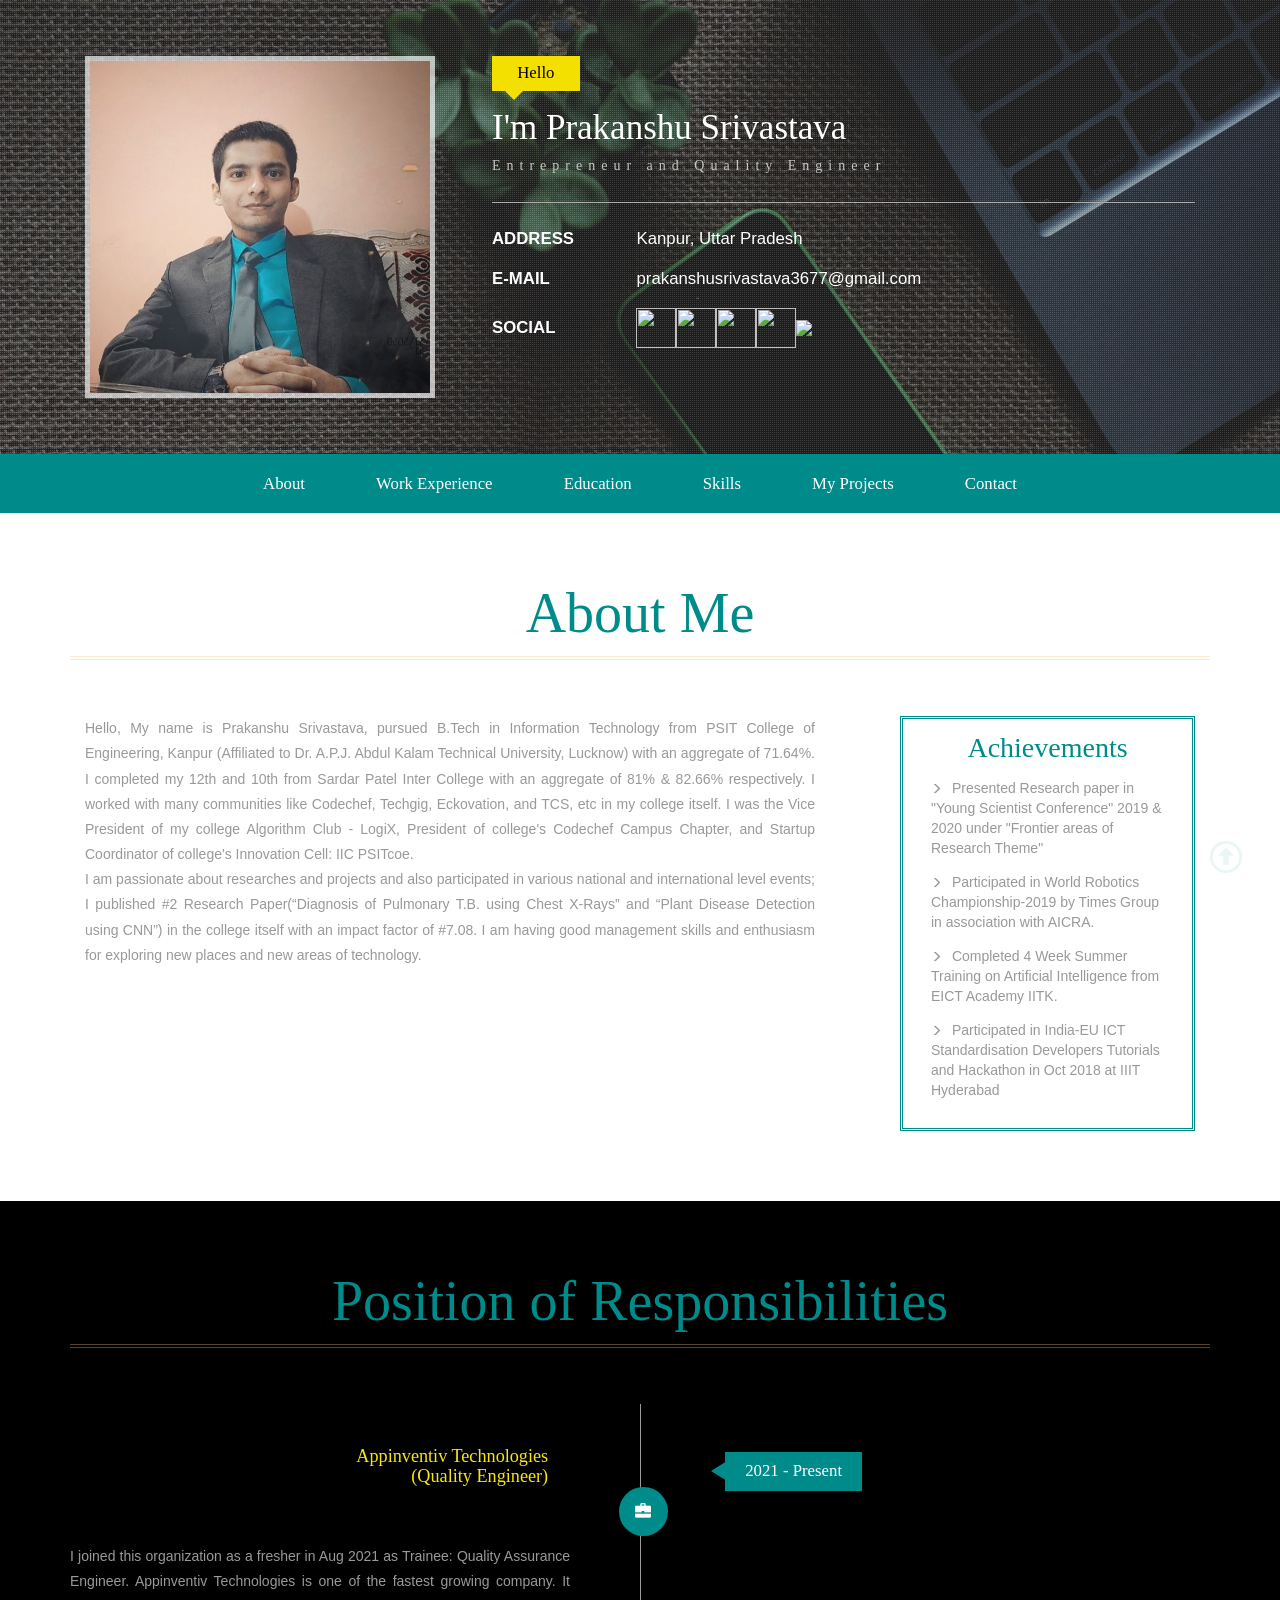
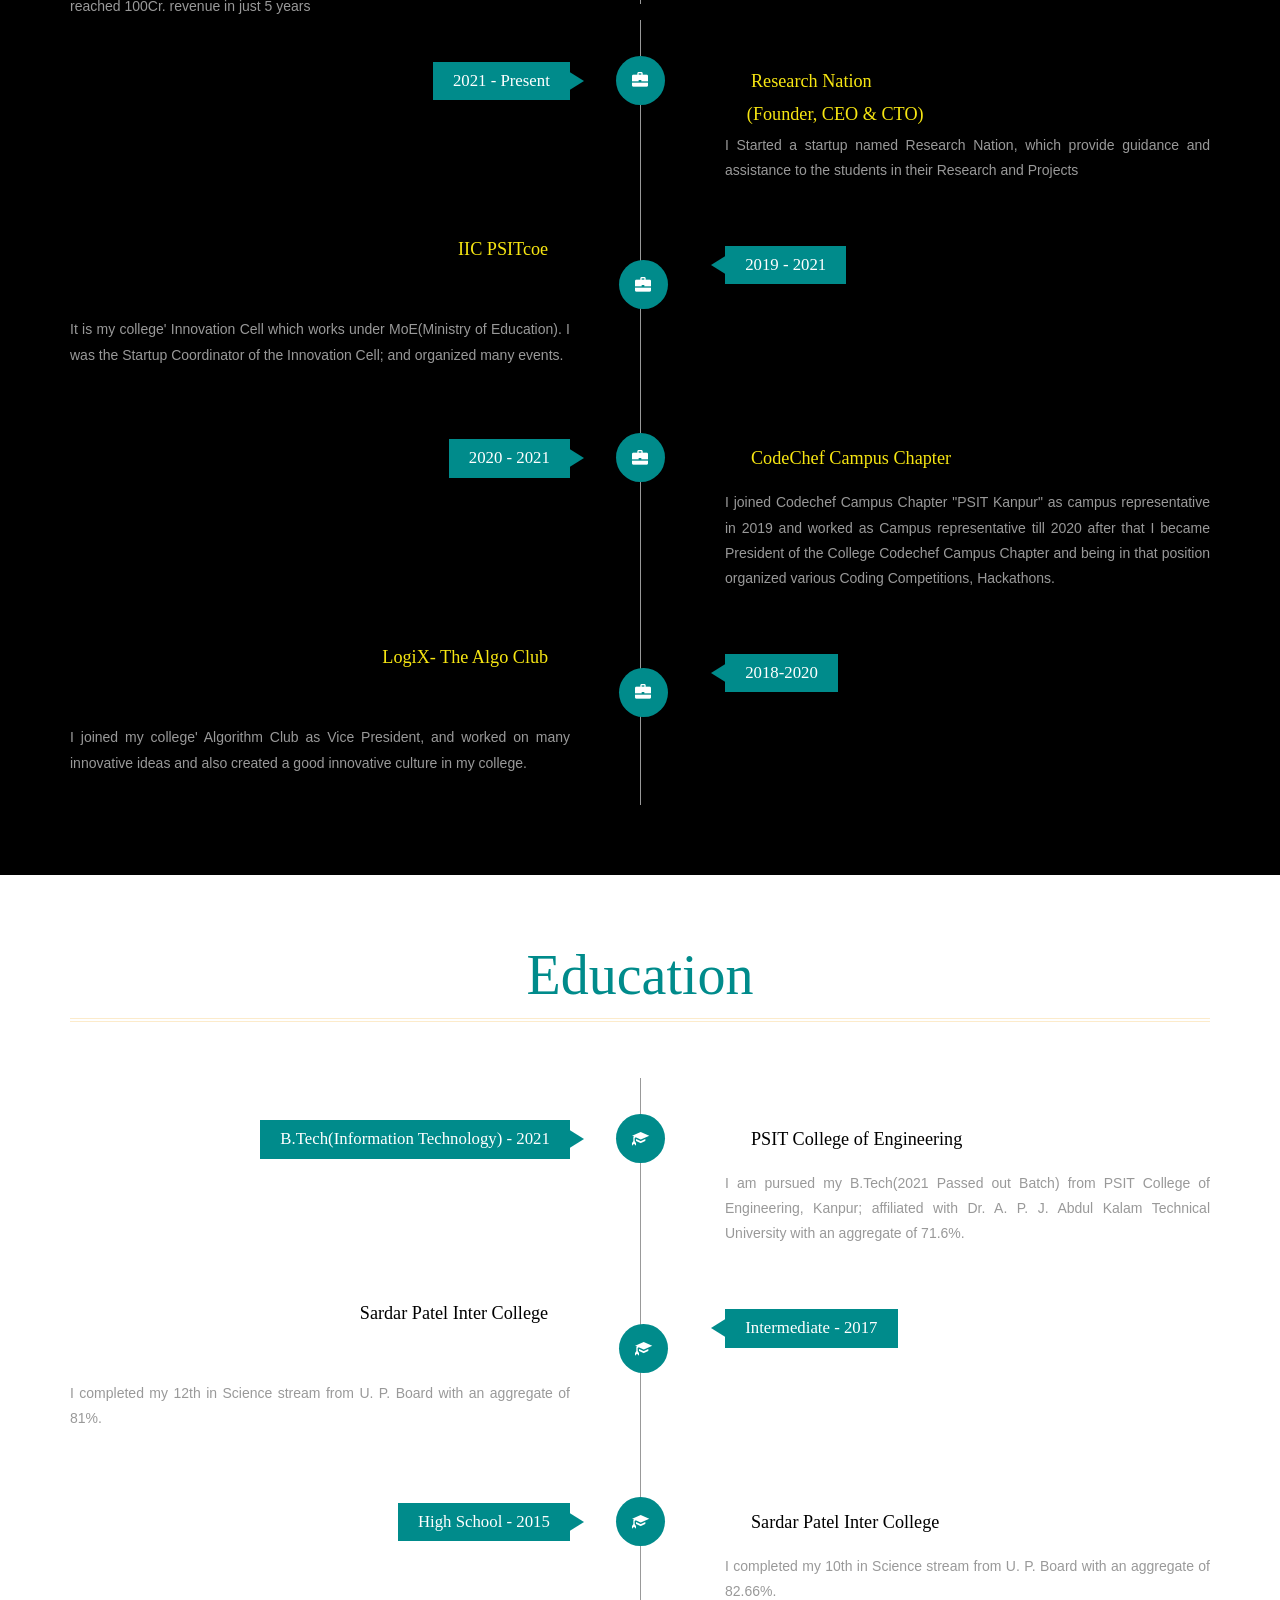
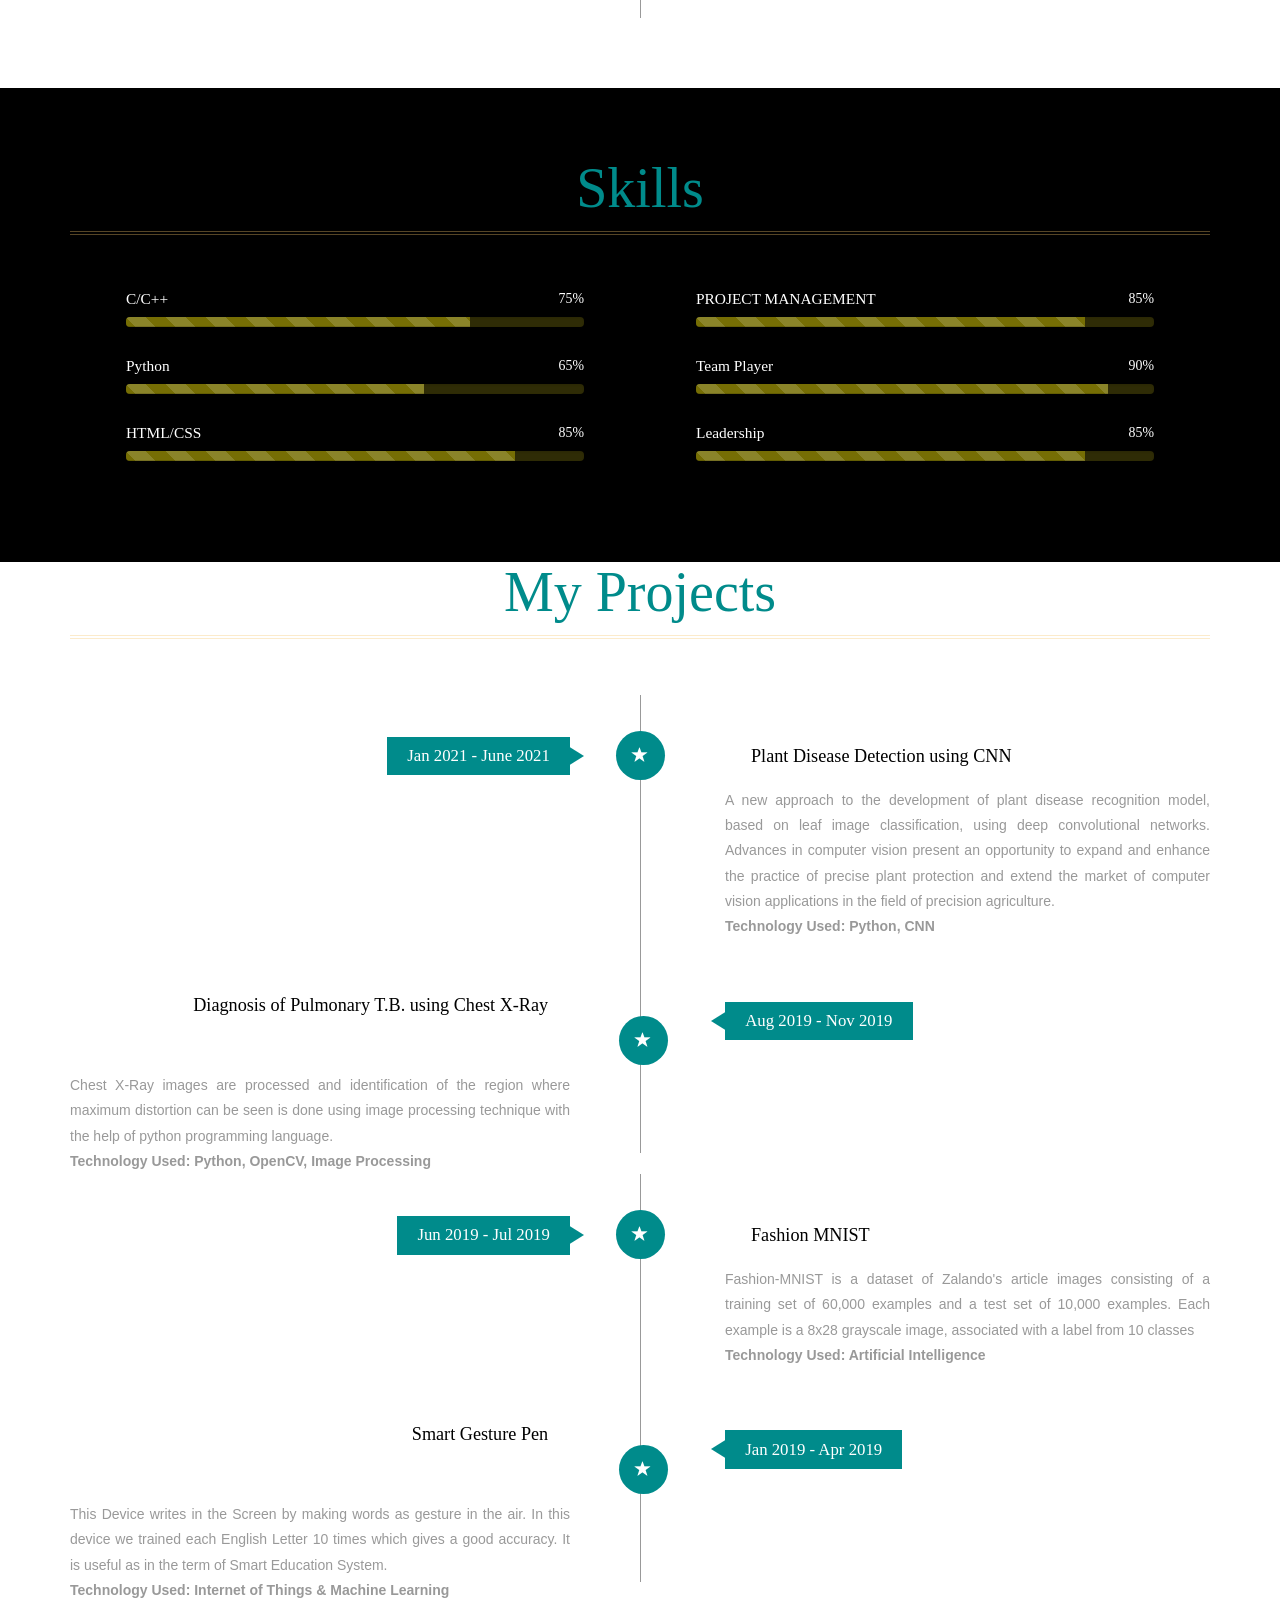
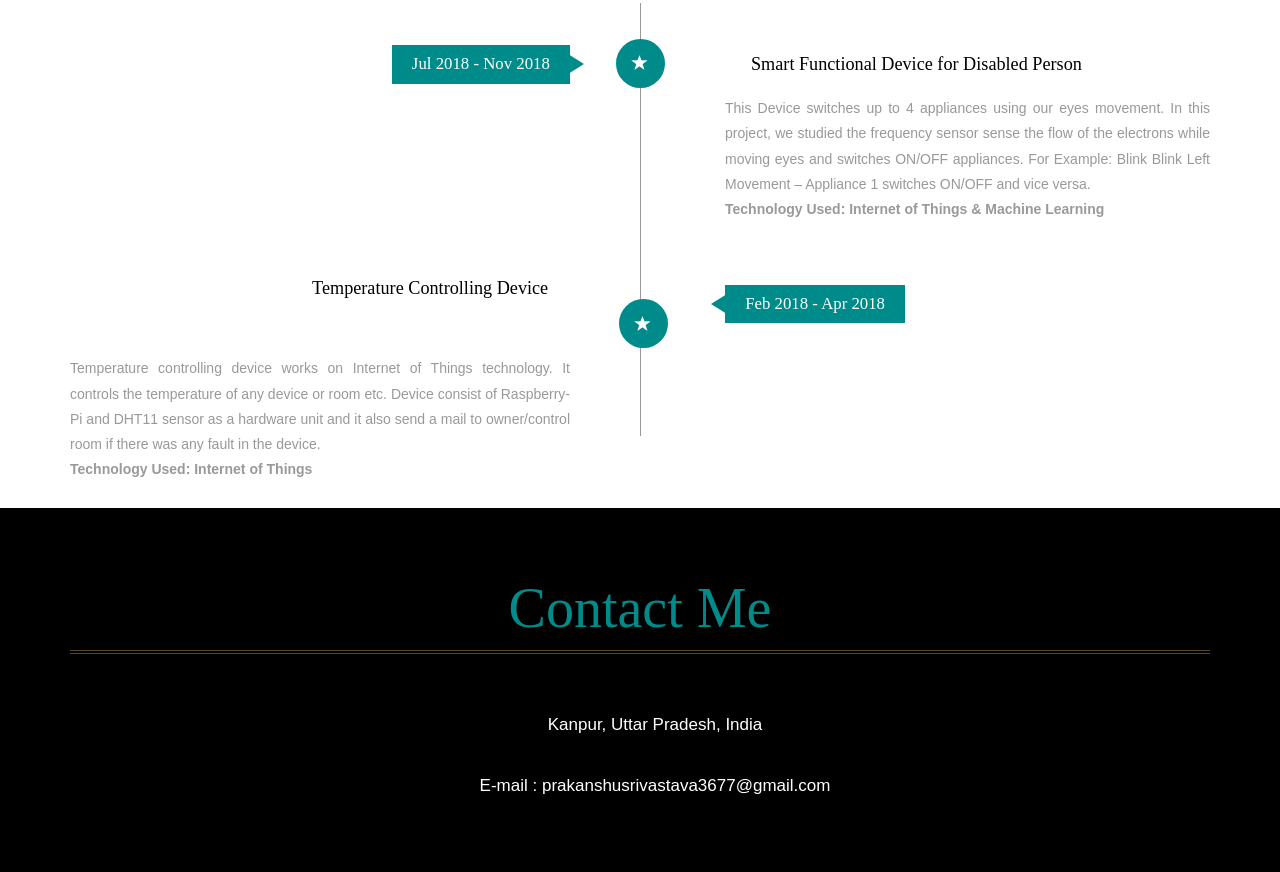
==== commit d1a9f05b: "Update index.html" ====
--- a/index.html
+++ b/index.html
@@ -2,11 +2,11 @@
 <!DOCTYPE html>
 <html>
 <head>
-<title>Prakanshu Srivastava | Entrepreneur & QA Engineer </title>
+<title>Prakanshu Srivastava | Entrepreneur & Quality Engineer </title>
 <!--mobile apps-->
 <meta name="viewport" content="width=device-width, initial-scale=1">
 <meta http-equiv="Content-Type" content="text/html; charset=utf-8" />
-<meta name="keywords" content="Prakanshu Srivastava, Quality Analyst, Researcher, PSIT College of Engineering Researchnation Founder" />
+<meta name="keywords" content="Prakanshu Srivastava, Quality Engineer, Researcher, PSIT College of Engineering Research nation Founder" />
 <script type="application/x-javascript"> addEventListener("load", function() { setTimeout(hideURLbar, 0); }, false); function hideURLbar(){ window.scrollTo(0,1); } </script>
 <!--mobile apps-->
 <!--Custom Theme files-->
@@ -45,7 +45,7 @@
 				<div class="col-md-8 header-right">
 					<h2>Hello</h2>
 					<h1>I'm Prakanshu Srivastava</h1>
-					<h6>Entrepreneur and  Quality Analyst  </h6>
+					<h6>Entrepreneur and  Quality Engineer  </h6>
 					<ul class="address">
 						<li>
 							<ul class="address-text">
@@ -62,7 +62,7 @@
 						<li>
 							<ul class="address-text">
 								<li><b>SOCIAL </b></li>
-								<li><a href="https://www.linkedin.com/in/prakanshu08/" target="_blank"><img src="https://img.icons8.com/fluency/96/000000/linkedin.png" width="40" height="40"></a></h1><a href="https://www.github.com/prakanshu08/" target="_blank"><img src="https://img.icons8.com/fluency/96/000000/github.png" width="40" height="40"></a></h1><a href="https://scholar.google.com/citations?hl=en&user=AzJtESgAAAAJ" target="_blank"><img src="https://img.icons8.com/color/48/000000/google-scholar--v3.png" width="40" height="40"></a></h1><a href="https://www.instagram.com/_prakanshu.srivastava_/" target="_blank"><img src="https://img.icons8.com/fluency/48/000000/instagram-new.png" width="40" height="40"></a></h1><a href="https://www.facebook.com/prakanshu08/" target="_blank"><img src="https://img.icons8.com/fluency/48/000000/facebook.png" widht="40" height="40"/></a></h1>
+								<li><a href="https://www.linkedin.com/in/prakanshu08/" target="_blank"><img src="https://img.icons8.com/fluency/96/000000/linkedin.png" width="40" height="40"></a></h1><a href="https://www.github.com/prakanshu08/" target="_blank"><img src="https://img.icons8.com/fluency/96/000000/github.png" width="40" height="40"></a></h1><a href="https://scholar.google.com/citations?hl=en&user=AzJtESgAAAAJ" target="_blank"><img src="https://img.icons8.com/color/48/000000/google-scholar--v3.png" width="40" height="40"></a></h1><a href="https://www.instagram.com/prakanshu.srivastava/" target="_blank"><img src="https://img.icons8.com/fluency/48/000000/instagram-new.png" width="40" height="40"></a></h1><a href="https://www.facebook.com/prakanshu08/" target="_blank"><img src="https://img.icons8.com/fluency/48/000000/facebook.png" widht="40" height="40"/></a></h1>
 							</ul>
 						</li>
 					</ul>
@@ -102,7 +102,7 @@
 		<div class="container">
 			<h3 class="title"> About Me</h3>
 			<div class="col-md-8 about-left">
-				<p align="justify">Hello, My name is Prakanshu Srivastava, pursued B.Tech in Information Technology from PSIT College of Engineering, Kanpur (Affiliated to Dr. A.P.J. Abdul Kalam Technical University, Lucknow) with an aggregate of 71.64%. I completed my 12th and 10th from Sardar Patel Inter College with an aggregate of 81% & 82.66% respectively. I worked with many communities like Codechef, Techgig, Eckovation, and TCS, etc in my college itself. I was the Vice President of my college Algorithm Club - LogiX, President of colleges Codechef Campus Chapter, and Startup Coordinator of college' Innovation Cell: IIC PSITcoe.</p>
+				<p align="justify">Hello, My name is Prakanshu Srivastava, pursued B.Tech in Information Technology from PSIT College of Engineering, Kanpur (Affiliated to Dr. A.P.J. Abdul Kalam Technical University, Lucknow) with an aggregate of 71.64%. I completed my 12th and 10th from Sardar Patel Inter College with an aggregate of 81% & 82.66% respectively. I worked with many communities like Codechef, Techgig, Eckovation, and TCS, etc in my college itself. I was the Vice President of my college Algorithm Club - LogiX, President of college's Codechef Campus Chapter, and Startup Coordinator of college's Innovation Cell: IIC PSITcoe.</p>
 				<p align="justify">I am passionate about researches and projects and also participated in various national and international level events; I published #2 Research Paper(“Diagnosis of Pulmonary T.B. using Chest X-Rays” and “Plant Disease Detection using CNN”) in the college itself with an impact factor of #7.08. I am having good management skills and enthusiasm for exploring new places and new areas of technology.</p>
 			</div>
 			<div class="col-md-4 about-right">
@@ -129,7 +129,7 @@
 					<h4>2021 - Present </h4>
 				</div>
 				<div class="col-md-6 work-left work-left2"> 
-					<h5> Appinventiv Technologies <br/>(Quality Assurance Engineer)<br/><span class="glyphicon glyphicon-briefcase"></span></h5>
+					<h5> Appinventiv Technologies <br/>(Quality Engineer)<br/><span class="glyphicon glyphicon-briefcase"></span></h5>
 					<p align="justify"> I joined this organization as a fresher in Aug 2021 as Trainee: Quality Assurance Engineer. Appinventiv Technologies is one of the fastest growing company. It reached 100Cr. revenue in just 5 years </p>
 				</div>
 				<div class="clearfix"> </div>
